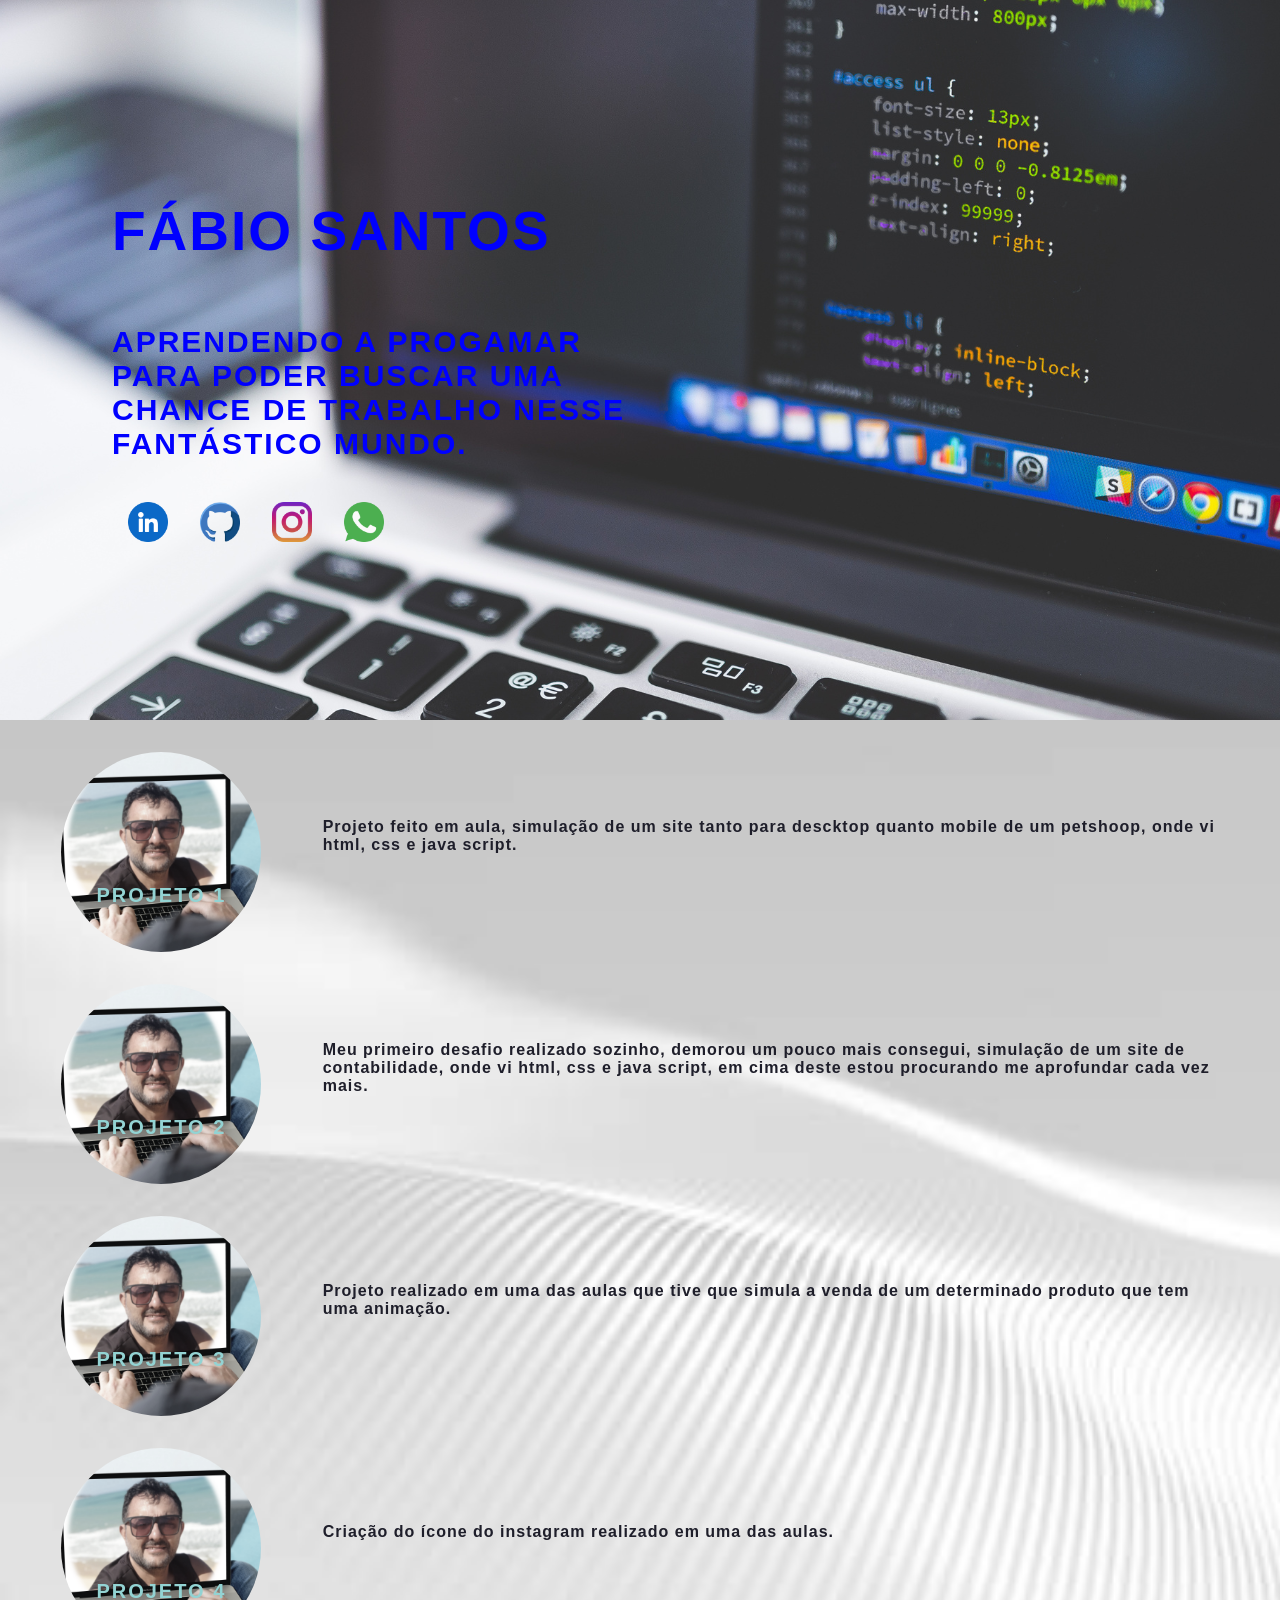
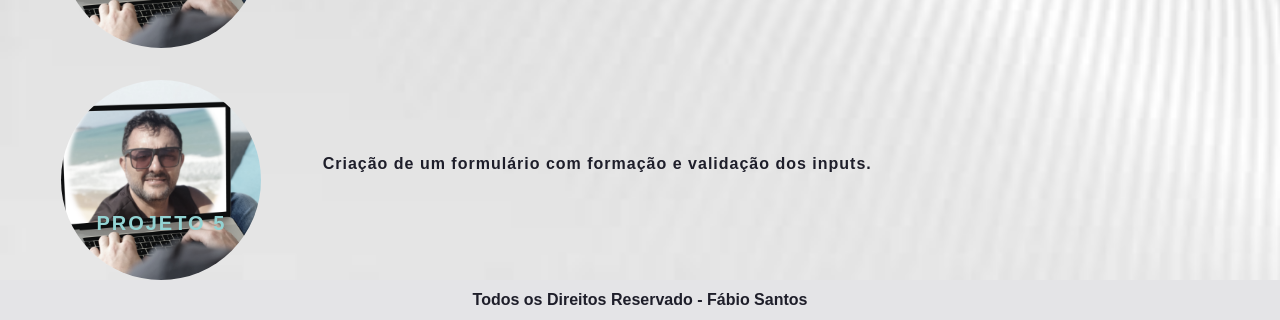
==== index.html @ a5bcce8c "Update index.html" ====
<!DOCTYPE html>
<html lang="pt-br">
<head>
    <meta charset="UTF-8">
    <meta http-equiv="X-UA-Compatible" content="IE=edge">
    <meta name="viewport" content="width=device-width, initial-scale=1.0">
    <link rel="stylesheet" href="assents/stilos.css">
    <link rel="shortcut icon" href="fcs.ico">
    
    
    <title>Portifólio</title>
</head>
<body>
    <header class="header-container">       
        <h1 class="title"><b>Fábio Santos</b></h1>
        <h2>Aprendendo a Progamar<br> para poder buscar uma <br>chance de trabalho nesse<br> fantástico mundo.</h2>
        <div class="social-media">
            <a href="https://www.linkedin.com/in/f%C3%A1bio-santos-6aab25109/" target="_blank" rel="external"> <img border="0" src="./assents/icons/linkedincolo.png"/></a>
            <a href="https://github.com/fcosta74" target="_blank" rel="external"><img border="0" src="./assents/icons/githubcolo.png"/></a>
            <a href="https://www.instagram.com/fabio4.3/" target="_blank" rel="external"><img border="0" src="./assents/icons/instagram.png"/></a>
            <a href="https://api.whatsapp.com/send/?phone=5571991227224&text&app_absent=0" target="_blank" rel="external"><img border="0" src="./assents/icons/whatsapp.png"/></a>     
              
        </div> 
    </header>
    <main class="container">
        <div class="card-container" id="projetos">
            <div class="card">
                <div class="card-wrapper">
                    <h2>Projeto 1</h2>
                    <a href="https://fcosta74.github.io/Projeto/">Vem ver!</a>
                </div>
            </div>
            <div class="card-text">
                <b align="justfy">Projeto feito em aula, simulação de um site tanto para descktop quanto mobile de um petshoop, onde vi html, css e java script.</b>
            </div>
        </div>
        <div class="card-container">
            <div class="card">
                <div class="card-wrapper">
                    <h2>Projeto 2</h2>
                    <a href="https://fcosta74.github.io/fcscontabilidade/">Vem ver!</a>
                </div>
            </div>
            <div class="card-text">
                <b align="justfy">Meu primeiro desafio realizado sozinho, demorou um pouco mais consegui, simulação de um site de contabilidade, onde vi html, css e java script, em cima deste estou procurando me aprofundar cada vez mais.</b>
            </div>
        </div>
        <div class="card-container">
            <div class="card">
                <div class="card-wrapper">
                    <h2>Projeto 3</h2>
                    <a href="https://fcosta74.github.io/Playstation/">Vem ver!</a>
                </div>
            </div>
            <div class="card-text">
                <b align="justfy">Projeto realizado em uma das aulas que tive que simula a venda de um determinado produto que tem uma animação.</b>
            </div>
        </div>
        <div class="card-container">
            <div class="card">
                <div class="card-wrapper">
                    <h2>Projeto 4</h2>
                    <a href="https://fcosta74.github.io/LogoInsta/">Vem ver!</a>
                </div>
            </div>
            <div class="card-text">
                <b align="justfy">Criação do ícone do instagram realizado em uma das aulas.</b>
            </div>
        </div>
        <div class="card-container">
            <div class="card">
                <div class="card-wrapper">
                    <h2>Projeto 5</h2>
                    <a href="https://fcosta74.github.io/Formulario/">Vem ver!</a>
                </div>
            </div>
            <div class="card-text">
                <b align="justfy">Criação de um formulário com formação e validação dos inputs.</b>
            </div>
        </div>
    </main>
    <footer class="footer">
        <b>Todos os Direitos Reservado - Fábio Santos</b>
    </footer>
    <script src="js/main.js"></script>
</body>
</html>
---- assents/stilos.css ----
@import url('https://fonts.googleapis.com/css2?family=Fira+Code:wght@400;700&display=swap');

body{
   margin: 0;
   padding: 0;
   font-family: 'Poppins', sans-serif;
   color: #1e1e2a; 
  
   
}
/* HEADER */


.header-container{
    height: 80vh;
    width: 100%;
    max-width: 100%;
    background-image: url(./img/trabalho.jpg);
    background-repeat: no-repeat;
    background-position: center;
    display: flex;
    flex-direction: column;
    justify-content: center;
    align-items: flex-start;
    box-sizing: border-box;
    padding: 0 112px;
    position: relative;
    
}
h1{
    font-size: 55px;
    text-transform: uppercase;
    letter-spacing: 2px;
    color: blue;
}
h2{
    font-size: 30px;
    letter-spacing: 2px;
    text-transform: uppercase;
    color: blue;
}
.social-media{
    display: flex;   
}
.social-media a{
    text-decoration: none;
    color: #1e1e2a;
    padding: 1rem 1rem;
    transition: .5s ease-in-out;
    width: 40px;
    height: 40px;
    display: flex;    
}


/* CARDS */

.container{
    height: auto;
    width: 100%;
    display: flex;
    flex-direction: column;
    justify-content: space-evenly;
    background-image: url(../fundao.jpg);
    background-size: cover;
    background-repeat: no-repeat;
    
}
    

.card-container{
    display: flex;
    justify-content: space-evenly;
    align-items: center;
    width: 100%;
    
    
}
.card{
    width: 200px;
    height: 200px;
    border-radius: 100%;
    margin: 2rem 0 0 0;
    display: flex;
    align-items: center;
    justify-content: center;
    background-image: url(./img/programar.jpg);
    background-position: center;
    background-size: cover;
    background-repeat: no-repeat;
    filter: grayscale(0.5);
    color: 90fcf9;
    
    transition: 0.5s case-in-out;

}
.card-text{
    width: 70%;
    letter-spacing: 1px;
    
}
.card-wrapper{
    text-align: center;
    display: flex;
    flex-direction: column;
    justify-content: center;
    align-items: center;
    position: relative;
}
.card-wrapper::before{
    content: '';
    height: 100px;
    width: 100px;
    border-radius: 50%;
    display: block;
    border: 2px solid #60e1e0;
    opacity: 0;
    transition: 0.5s ease-in-out;
}

.card-wrapper h2{
    font-size: 20px;
    margin: 0;
    margin-top: 0;
    transition: 0.5s ease-in-out;
    color: #60e1e0;
    
}
.card-wrapper a{
    visibility: visible;
    opacity: 0;
    font-weight: bold;
    transition: 0.5s ease-in-out;
    color: #60e1e0;
    text-decoration: none;
}
.card:hover{
    filter: unset;
}
.card:hover > .card-wrapper::before{
    height: 150px;
    width: 150px;
    opacity: 1;
}
.card:hover > .card-wrapper a {
    opacity: 1;
    visibility: visible;
    font-size: 20px;
    
}

/* FOOTER */

.footer{
    width: 100%;
    height: 40px;
    background-color: #e4e4e7;
    display: flex;
    align-items: center;
    justify-content: center;
    color: #1e1e2a;
   
}
@media (max-width: 760px) {
    .header-container{
        width: 100%;
        height: 50vh;
        padding: 0 10px;
        max-width: 100%;
    }
    h1{
        font-size: 30px;
        text-transform: uppercase;
        letter-spacing: 2px;
        color: white;
    }
    h2{
        font-size: 15px;
        letter-spacing: 2px;
        text-transform: uppercase;
        color: white;
    }
    .card-text{
        letter-spacing: 2px;
        padding: 15px;
        align-items: justify;
    }

}
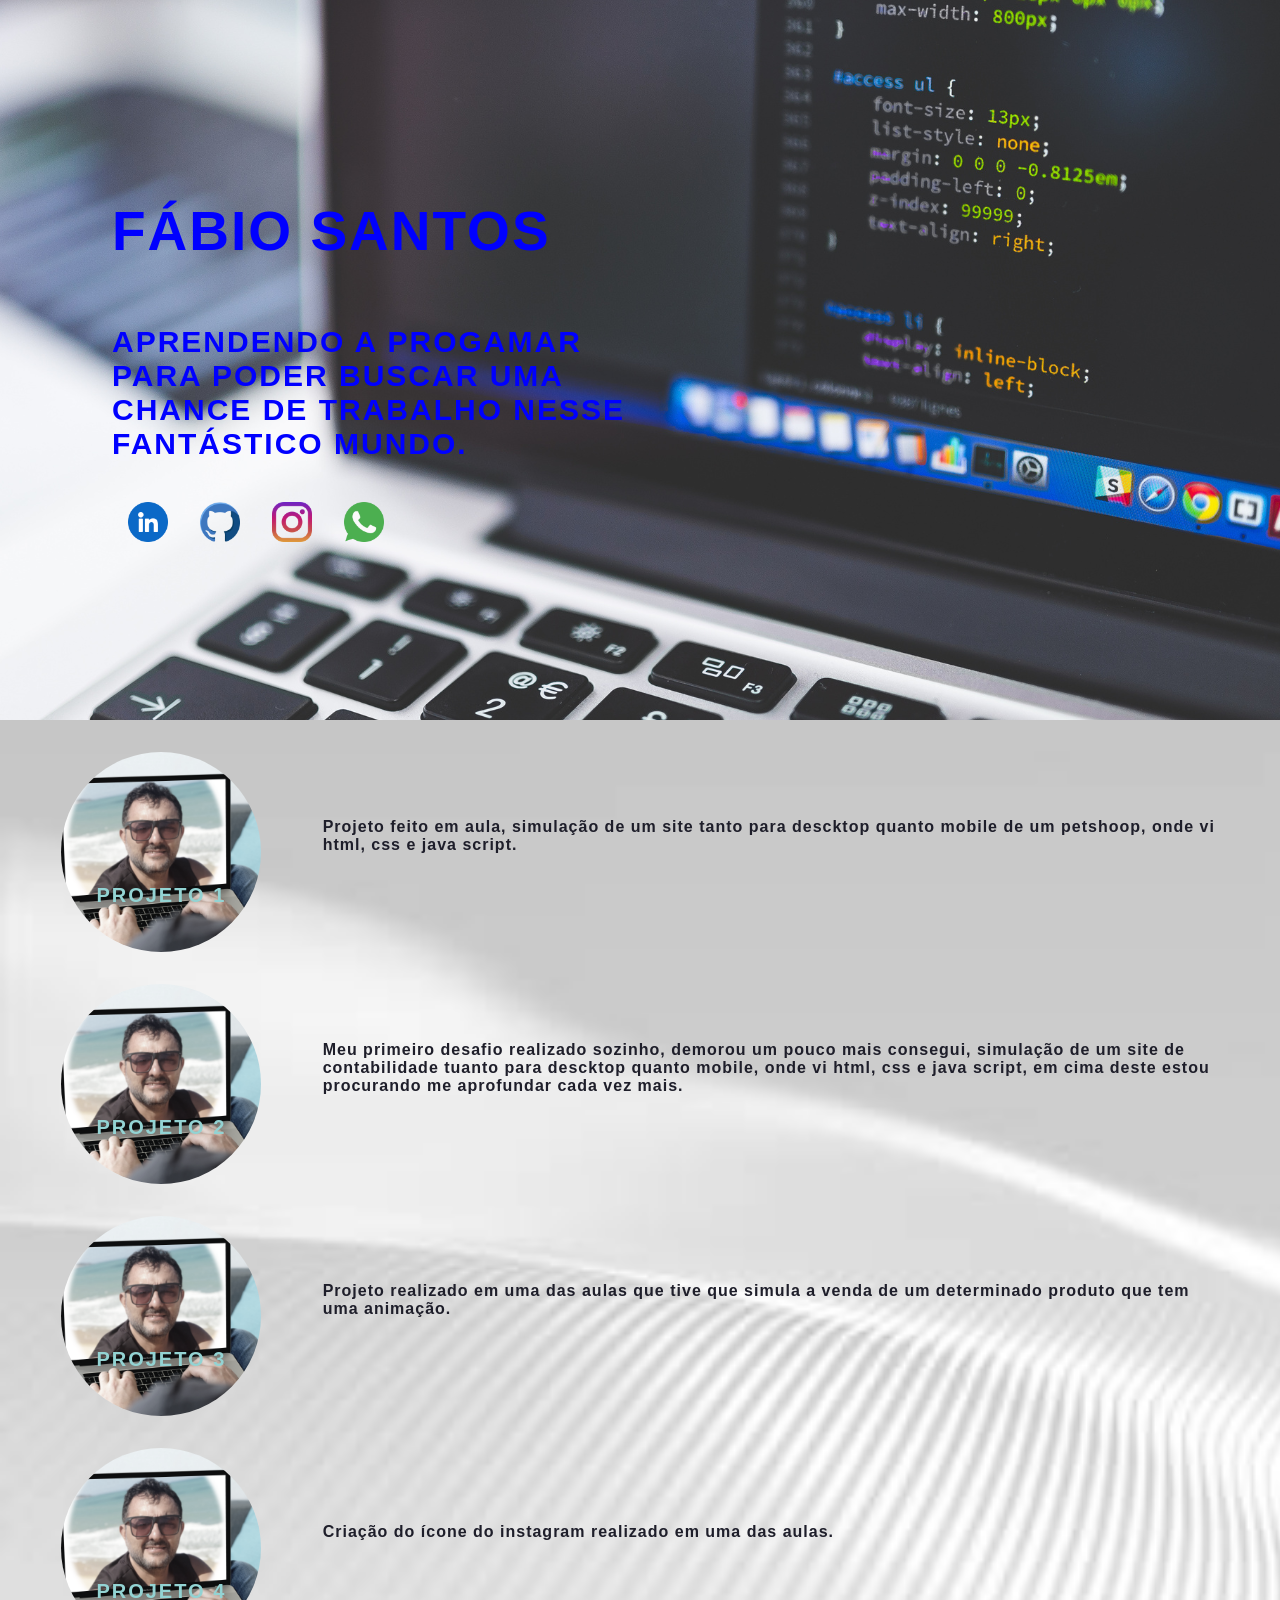
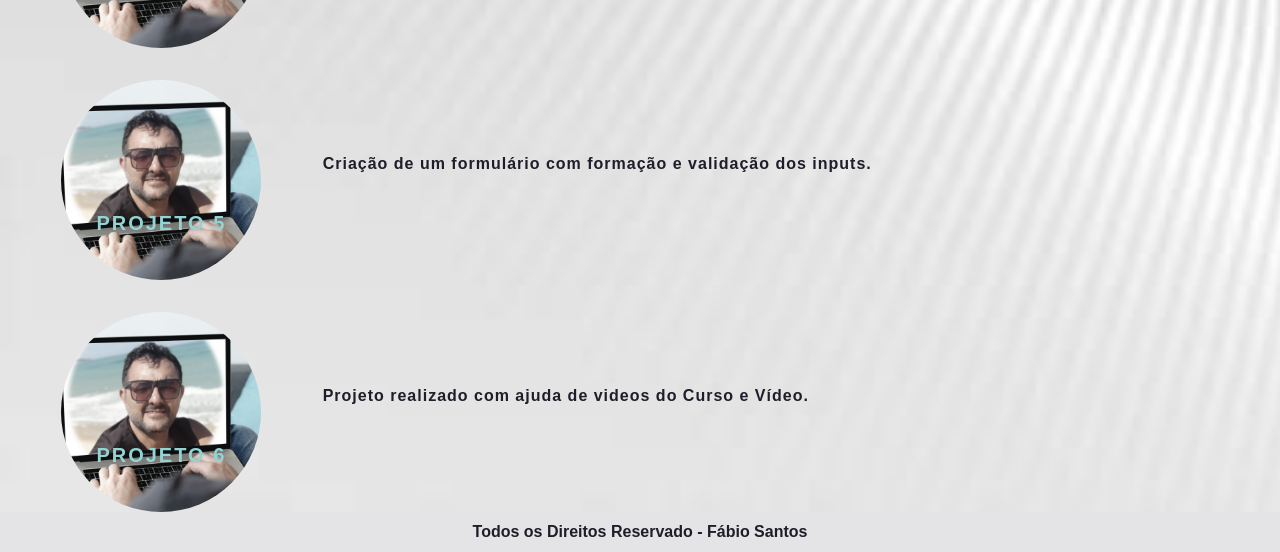
==== commit 15969fde: "Update index.html" ====
--- a/index.html
+++ b/index.html
@@ -42,7 +42,7 @@
                 </div>
             </div>
             <div class="card-text">
-                <b align="justfy">Meu primeiro desafio realizado sozinho, demorou um pouco mais consegui, simulação de um site de contabilidade, onde vi html, css e java script, em cima deste estou procurando me aprofundar cada vez mais.</b>
+                <b align="justfy">Meu primeiro desafio realizado sozinho, demorou um pouco mais consegui, simulação de um site de contabilidade tuanto para descktop quanto mobile, onde vi html, css e java script, em cima deste estou procurando me aprofundar cada vez mais.</b>
             </div>
         </div>
         <div class="card-container">
@@ -78,6 +78,18 @@
                 <b align="justfy">Criação de um formulário com formação e validação dos inputs.</b>
             </div>
         </div>
+        <div class="card-container">
+            <div class="card">
+                <div class="card-wrapper">
+                    <h2>Projeto 6</h2>
+                    <a href="https://fcosta74.github.io/Android/">Vem ver!</a>
+                </div>                
+            </div>
+            <div class="card-text">
+                <b align="justfy">Projeto realizado com ajuda de videos do Curso e Vídeo.</b>
+            </div>
+        </div>
+        
     </main>
     <footer class="footer">
         <b>Todos os Direitos Reservado - Fábio Santos</b>
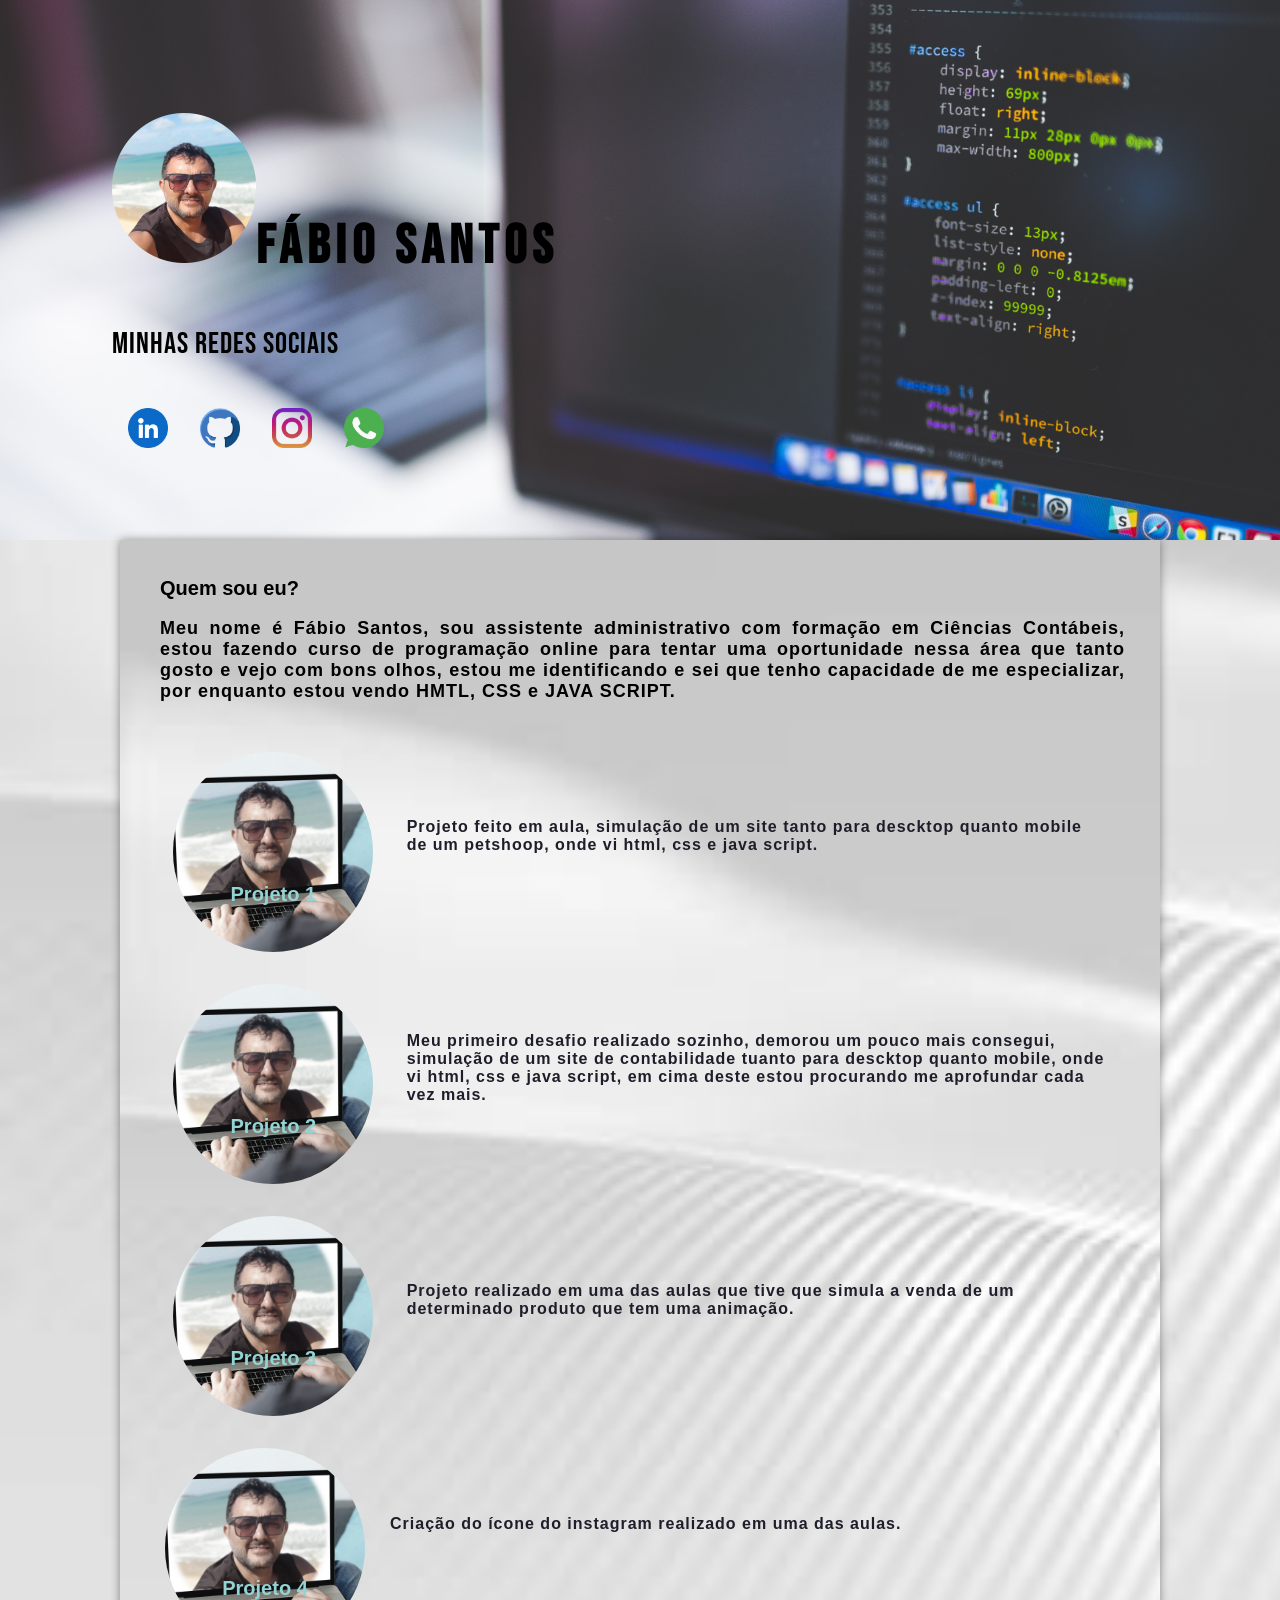
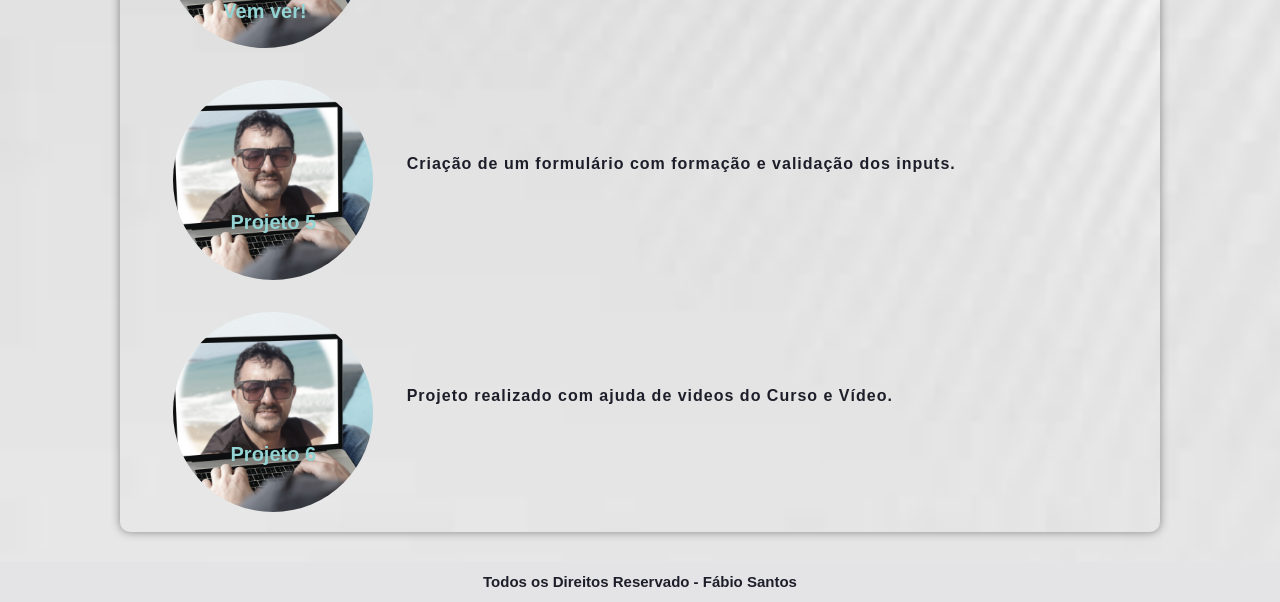
==== commit e23f9064: "Atualização Alterações realizadas" ====
--- a/index.html
+++ b/index.html
@@ -5,15 +5,16 @@
     <meta http-equiv="X-UA-Compatible" content="IE=edge">
     <meta name="viewport" content="width=device-width, initial-scale=1.0">
     <link rel="stylesheet" href="assents/stilos.css">
-    <link rel="shortcut icon" href="fcs.ico">
+    <link rel="shortcut icon" href="assents/img/fcs.ico">
     
     
     <title>Portifólio</title>
 </head>
 <body>
     <header class="header-container">       
-        <h1 class="title"><b>Fábio Santos</b></h1>
-        <h2>Aprendendo a Progamar<br> para poder buscar uma <br>chance de trabalho nesse<br> fantástico mundo.</h2>
+        <h1><img src="assents/img/foto1.png" alt="">Fábio Santos</h1>
+        <p>Minhas redes sociais</p>
+        
         <div class="social-media">
             <a href="https://www.linkedin.com/in/f%C3%A1bio-santos-6aab25109/" target="_blank" rel="external"> <img border="0" src="./assents/icons/linkedincolo.png"/></a>
             <a href="https://github.com/fcosta74" target="_blank" rel="external"><img border="0" src="./assents/icons/githubcolo.png"/></a>
@@ -23,6 +24,8 @@
         </div> 
     </header>
     <main class="container">
+        <h2>Quem sou eu? </h2>
+        <p>Meu nome é Fábio Santos, sou assistente administrativo com formação em Ciências Contábeis, estou fazendo curso de programação online para tentar uma oportunidade nessa área que tanto gosto e vejo com bons olhos, estou me identificando e sei que tenho capacidade de me especializar, por enquanto estou vendo HMTL, CSS e JAVA SCRIPT.</p>
         <div class="card-container" id="projetos">
             <div class="card">
                 <div class="card-wrapper">
@@ -31,7 +34,7 @@
                 </div>
             </div>
             <div class="card-text">
-                <b align="justfy">Projeto feito em aula, simulação de um site tanto para descktop quanto mobile de um petshoop, onde vi html, css e java script.</b>
+                <p align="justfy">Projeto feito em aula, simulação de um site tanto para descktop quanto mobile de um petshoop, onde vi html, css e java script.</p>
             </div>
         </div>
         <div class="card-container">
@@ -42,7 +45,7 @@
                 </div>
             </div>
             <div class="card-text">
-                <b align="justfy">Meu primeiro desafio realizado sozinho, demorou um pouco mais consegui, simulação de um site de contabilidade tuanto para descktop quanto mobile, onde vi html, css e java script, em cima deste estou procurando me aprofundar cada vez mais.</b>
+                <p align="justfy">Meu primeiro desafio realizado sozinho, demorou um pouco mais consegui, simulação de um site de contabilidade tuanto para descktop quanto mobile, onde vi html, css e java script, em cima deste estou procurando me aprofundar cada vez mais.</p>
             </div>
         </div>
         <div class="card-container">
@@ -53,18 +56,18 @@
                 </div>
             </div>
             <div class="card-text">
-                <b align="justfy">Projeto realizado em uma das aulas que tive que simula a venda de um determinado produto que tem uma animação.</b>
+                <p align="justfy">Projeto realizado em uma das aulas que tive que simula a venda de um determinado produto que tem uma animação.</p>
             </div>
         </div>
         <div class="card-container">
             <div class="card">
                 <div class="card-wrapper">
                     <h2>Projeto 4</h2>
-                    <a href="https://fcosta74.github.io/LogoInsta/">Vem ver!</a>
+                    <p href="https://fcosta74.github.io/LogoInsta/">Vem ver!</a>
                 </div>
             </div>
             <div class="card-text">
-                <b align="justfy">Criação do ícone do instagram realizado em uma das aulas.</b>
+                <b align="justfy">Criação do ícone do instagram realizado em uma das aulas.</p>
             </div>
         </div>
         <div class="card-container">
@@ -75,7 +78,7 @@
                 </div>
             </div>
             <div class="card-text">
-                <b align="justfy">Criação de um formulário com formação e validação dos inputs.</b>
+                <p align="justfy">Criação de um formulário com formação e validação dos inputs.</p>
             </div>
         </div>
         <div class="card-container">
@@ -86,13 +89,13 @@
                 </div>                
             </div>
             <div class="card-text">
-                <b align="justfy">Projeto realizado com ajuda de videos do Curso e Vídeo.</b>
+                <p align="justfy">Projeto realizado com ajuda de videos do Curso e Vídeo.</p>
             </div>
         </div>
         
     </main>
     <footer class="footer">
-        <b>Todos os Direitos Reservado - Fábio Santos</b>
+        <p>Todos os Direitos Reservado - Fábio Santos</p>
     </footer>
     <script src="js/main.js"></script>
 </body>
--- a/assents/stilos.css
+++ b/assents/stilos.css
@@ -1,43 +1,87 @@
 @import url('https://fonts.googleapis.com/css2?family=Fira+Code:wght@400;700&display=swap');
-
+@import url('https://fonts.googleapis.com/css2?family=Bebas+Neue&display=swap');
+
+
+:root {
+   
+    --cor1: #83e1ad;
+    --cor2: #3ddc84;
+    --cor3: #2fa866;
+    --cor4: #1a5c37;
+    --cor5: #063d1e;
+
+    --fonte-destaque: 'Bebas Neue', cursive;
+    --fonte-padrao: Arial, Verdana, Helvetica, sans-serif;
+}
 body{
    margin: 0;
    padding: 0;
    font-family: 'Poppins', sans-serif;
    color: #1e1e2a; 
-  
-   
-}
-/* HEADER */
-
-
-.header-container{
-    height: 80vh;
+   background-image: url(./img/fundao.jpg); 
+   background-repeat: no-repeat;
+   background-size: cover;
+}
+header{
+    height: 60vh;
     width: 100%;
     max-width: 100%;
-    background-image: url(./img/trabalho.jpg);
+    display: flex;
+    flex-direction: column;
+    justify-content: center;
+    padding: 0 112px; 
+    background-image: url(./img/trabalho.jpg); 
     background-repeat: no-repeat;
-    background-position: center;
-    display: flex;
-    flex-direction: column;
-    justify-content: center;
-    align-items: flex-start;
-    box-sizing: border-box;
-    padding: 0 112px;
-    position: relative;
-    
-}
+    background-size: cover;
+    
+}
+header > p{
+    color: black;
+    font-size: 30px;
+    letter-spacing: 1px;
+    font-family: var(--fonte-destaque);
+    margin-top: 10px;
+}
+
 h1{
     font-size: 55px;
     text-transform: uppercase;
-    letter-spacing: 2px;
-    color: blue;
+    font-family: var(--fonte-destaque);
+    color: black;
+    letter-spacing: 6px;
 }
 h2{
-    font-size: 30px;
-    letter-spacing: 2px;
-    text-transform: uppercase;
-    color: blue;
+    font-size: 20px;
+    margin-left: 20px;
+    text-align: justify;
+    color: black;
+    margin-bottom: 0;
+    font-family: var(--fonte-padrao);
+    
+}
+main {
+    min-width: 300px;
+    max-width: 1000px;
+    margin: auto;
+    margin-bottom: 30px;
+    padding: 20px;
+    background-color: white;
+    box-shadow: 0px 0px 10px rgba(0, 0, 0, 0.418);
+    border-bottom-right-radius: 10px;
+    border-bottom-left-radius: 10px;
+    font-family: var(--fonte-padrao);
+    font-weight: bold;
+    background-image: url(img/fundao.jpg);
+}
+
+main > p{
+    color: black;
+    font-size: 18px; 
+    text-align: justify;
+    margin-left: 20px;
+    margin-right: 15px;
+    letter-spacing: 1px;
+    
 }
 .social-media{
     display: flex;   
@@ -61,12 +105,10 @@
     display: flex;
     flex-direction: column;
     justify-content: space-evenly;
-    background-image: url(../fundao.jpg);
+    
     background-size: cover;
-    background-repeat: no-repeat;
-    
-}
-    
+    background-repeat: no-repeat;    
+}
 
 .card-container{
     display: flex;
@@ -106,6 +148,7 @@
     justify-content: center;
     align-items: center;
     position: relative;
+    
 }
 .card-wrapper::before{
     content: '';
@@ -117,13 +160,22 @@
     opacity: 0;
     transition: 0.5s ease-in-out;
 }
-
-.card-wrapper h2{
+.card-wrapper p{
     font-size: 20px;
     margin: 0;
     margin-top: 0;
     transition: 0.5s ease-in-out;
     color: #60e1e0;
+    text-align: justify;
+    
+}
+.card-wrapper h2{
+    font-size: 20px;
+    margin: 0;
+    margin-top: 0;
+    transition: 0.5s ease-in-out;
+    color: #60e1e0;
+    text-align: justify;
     
 }
 .card-wrapper a{
@@ -159,6 +211,7 @@
     align-items: center;
     justify-content: center;
     color: #1e1e2a;
+    font-size: 15px;
    
 }
 @media (max-width: 760px) {
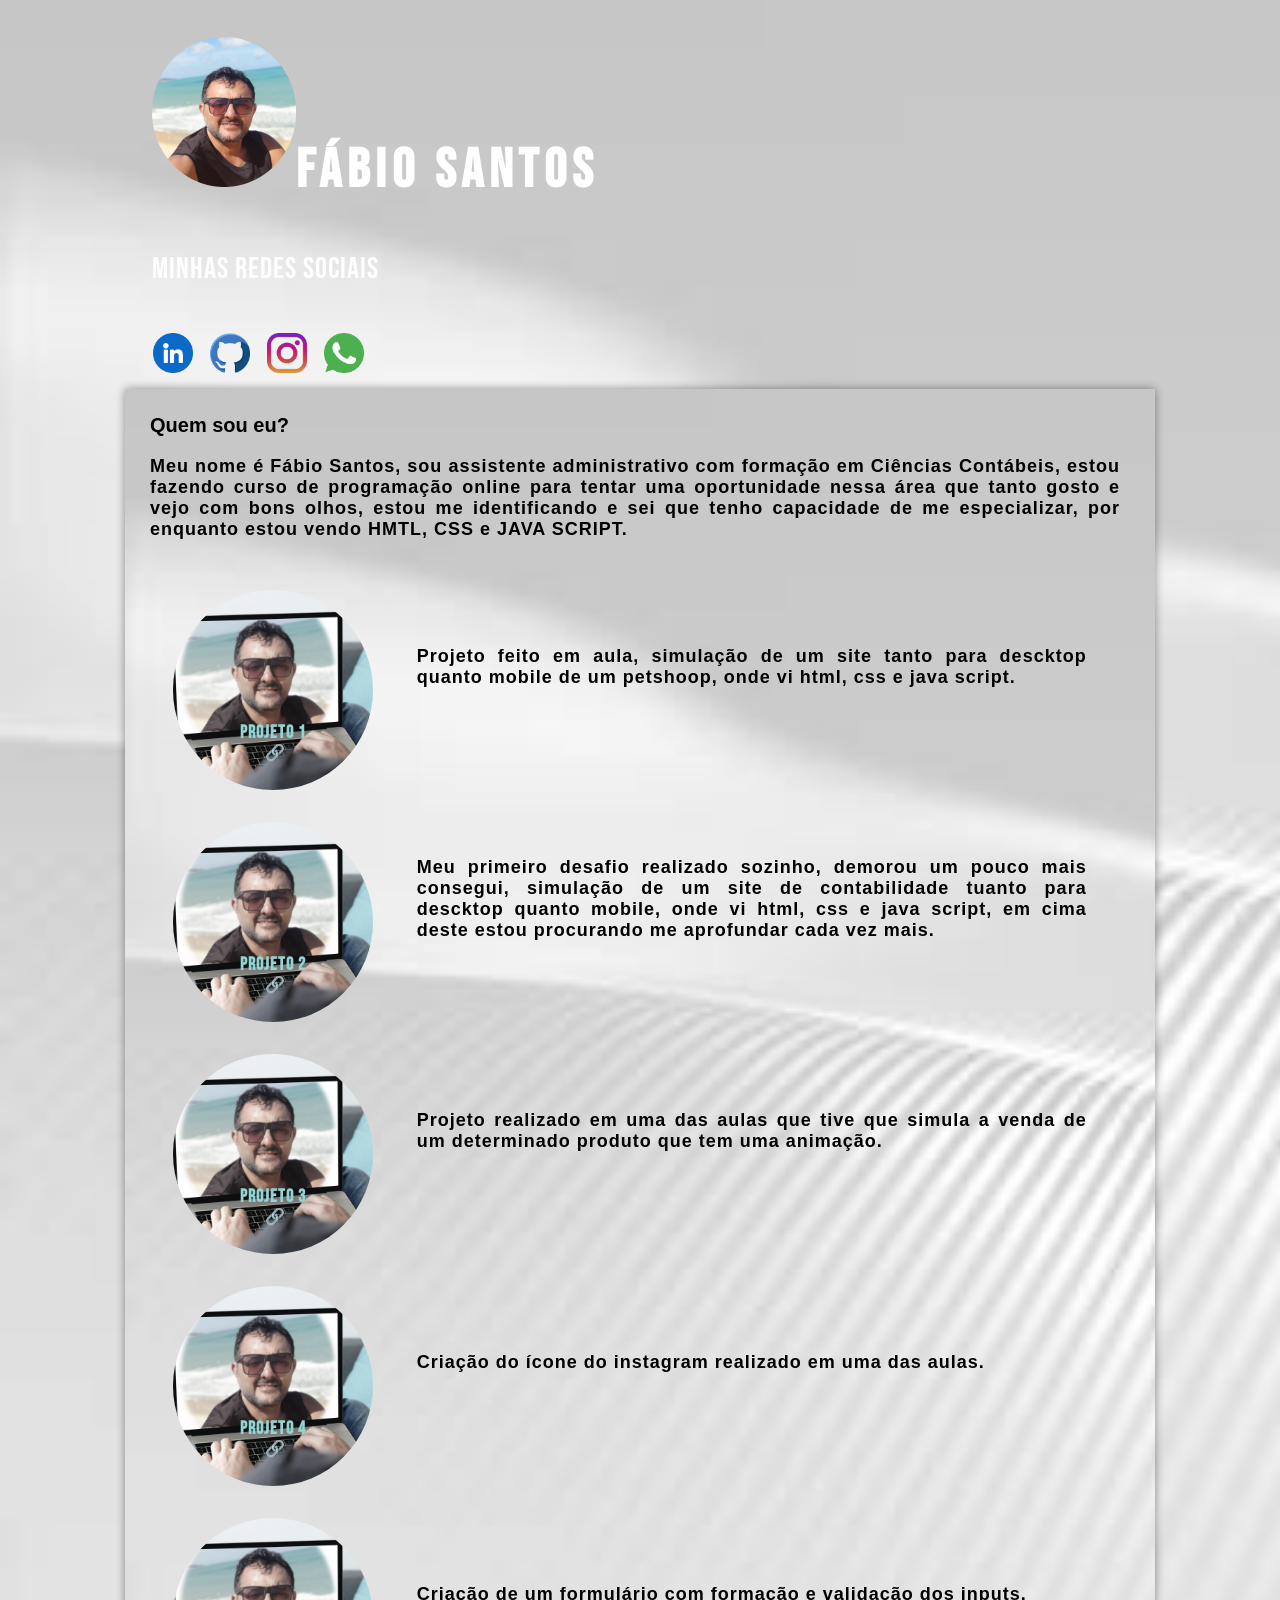
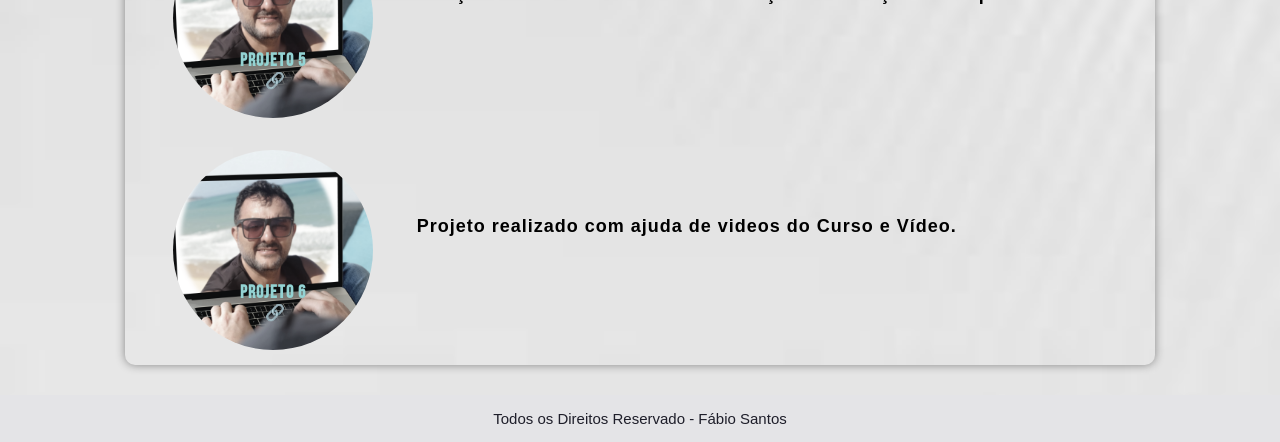
==== commit f26492a1: "Atualizações Atualizações realizadas" ====
--- a/index.html
+++ b/index.html
@@ -29,19 +29,20 @@
         <div class="card-container" id="projetos">
             <div class="card">
                 <div class="card-wrapper">
-                    <h2>Projeto 1</h2>
-                    <a href="https://fcosta74.github.io/Projeto/">Vem ver!</a>
+                    <p>Projeto 1</p>
+                    <a href="https://fcosta74.github.io/Projeto/" target="_blank" class="externo"></a> 
                 </div>
+               
             </div>
             <div class="card-text">
-                <p align="justfy">Projeto feito em aula, simulação de um site tanto para descktop quanto mobile de um petshoop, onde vi html, css e java script.</p>
+                <p>Projeto feito em aula, simulação de um site tanto para descktop quanto mobile de um petshoop, onde vi html, css e java script.</p>
             </div>
         </div>
         <div class="card-container">
             <div class="card">
                 <div class="card-wrapper">
-                    <h2>Projeto 2</h2>
-                    <a href="https://fcosta74.github.io/fcscontabilidade/">Vem ver!</a>
+                    <p>Projeto 2</p>
+                    <a href="https://fcosta74.github.io/fcscontabilidade/" target="_blank" class="externo"></a>
                 </div>
             </div>
             <div class="card-text">
@@ -51,8 +52,8 @@
         <div class="card-container">
             <div class="card">
                 <div class="card-wrapper">
-                    <h2>Projeto 3</h2>
-                    <a href="https://fcosta74.github.io/Playstation/">Vem ver!</a>
+                    <p>Projeto 3</p>
+                    <a href="https://fcosta74.github.io/Playstation/" target="_blank" class="externo"></a>
                 </div>
             </div>
             <div class="card-text">
@@ -62,19 +63,20 @@
         <div class="card-container">
             <div class="card">
                 <div class="card-wrapper">
-                    <h2>Projeto 4</h2>
-                    <p href="https://fcosta74.github.io/LogoInsta/">Vem ver!</a>
+                    <p>Projeto 4</p>
+                    <a href="https://fcosta74.github.io/LogoInsta/" target="_blank" class="externo"></a>    
                 </div>
             </div>
             <div class="card-text">
-                <b align="justfy">Criação do ícone do instagram realizado em uma das aulas.</p>
+                <p align="justfy">Criação do ícone do instagram realizado em uma das aulas.</p>
             </div>
         </div>
         <div class="card-container">
             <div class="card">
                 <div class="card-wrapper">
-                    <h2>Projeto 5</h2>
-                    <a href="https://fcosta74.github.io/Formulario/">Vem ver!</a>
+                    <p>Projeto 5</p>
+                    <a href="https://fcosta74.github.io/Formulario/" target="_blank" class="externo"></a>
+                    
                 </div>
             </div>
             <div class="card-text">
@@ -84,15 +86,14 @@
         <div class="card-container">
             <div class="card">
                 <div class="card-wrapper">
-                    <h2>Projeto 6</h2>
-                    <a href="https://fcosta74.github.io/Android/">Vem ver!</a>
+                    <p>Projeto 6</p>
+                    <a href="https://fcosta74.github.io/Android/" target="_blank" class="externo"></a>  
                 </div>                
             </div>
             <div class="card-text">
                 <p align="justfy">Projeto realizado com ajuda de videos do Curso e Vídeo.</p>
             </div>
-        </div>
-        
+        </div>    
     </main>
     <footer class="footer">
         <p>Todos os Direitos Reservado - Fábio Santos</p>
--- a/assents/stilos.css
+++ b/assents/stilos.css
@@ -12,6 +12,10 @@
 
     --fonte-destaque: 'Bebas Neue', cursive;
     --fonte-padrao: Arial, Verdana, Helvetica, sans-serif;
+}
+a.externo::after {
+    content: '\00A0\1F517';
+    
 }
 body{
    margin: 0;
@@ -23,48 +27,52 @@
    background-size: cover;
 }
 header{
-    height: 60vh;
+    height: 100%;
     width: 100%;
     max-width: 100%;
     display: flex;
     flex-direction: column;
     justify-content: center;
     padding: 0 112px; 
-    background-image: url(./img/trabalho.jpg); 
+    background-image: url(./img/bacgroud.jpg); 
     background-repeat: no-repeat;
     background-size: cover;
-    
-}
-header > p{
-    color: black;
+}
+header img{
+    margin-left: 40px;
+}
+header p{
+    color: white;
     font-size: 30px;
     letter-spacing: 1px;
     font-family: var(--fonte-destaque);
     margin-top: 10px;
+    margin-left: 40px;
 }
 
 h1{
     font-size: 55px;
     text-transform: uppercase;
     font-family: var(--fonte-destaque);
-    color: black;
+    color: white;
     letter-spacing: 6px;
 }
 h2{
     font-size: 20px;
-    margin-left: 20px;
+    margin-left: 10px;
     text-align: justify;
     color: black;
-    margin-bottom: 0;
+    margin-top: 10px;
     font-family: var(--fonte-padrao);
     
+    
 }
 main {
-    min-width: 300px;
+    min-width: 250px;
     max-width: 1000px;
     margin: auto;
     margin-bottom: 30px;
-    padding: 20px;
+    padding: 15px;
     background-color: white;
     box-shadow: 0px 0px 10px rgba(0, 0, 0, 0.418);
     border-bottom-right-radius: 10px;
@@ -74,38 +82,36 @@
     background-image: url(img/fundao.jpg);
 }
 
-main > p{
+main p{
     color: black;
     font-size: 18px; 
     text-align: justify;
-    margin-left: 20px;
-    margin-right: 15px;
+    margin-left: 10px;
+    margin-right: 20px;
     letter-spacing: 1px;
-    
+    margin-top: 3px;
+    font-weight: bold;
 }
 .social-media{
-    display: flex;   
+    display: flex;
+    float: left; 
 }
 .social-media a{
     text-decoration: none;
     color: #1e1e2a;
     padding: 1rem 1rem;
-    transition: .5s ease-in-out;
+    margin-left: -15px;
     width: 40px;
     height: 40px;
     display: flex;    
 }
-
-
 /* CARDS */
-
 .container{
     height: auto;
     width: 100%;
     display: flex;
     flex-direction: column;
     justify-content: space-evenly;
-    
     background-size: cover;
     background-repeat: no-repeat;    
 }
@@ -131,15 +137,14 @@
     background-size: cover;
     background-repeat: no-repeat;
     filter: grayscale(0.5);
-    color: 90fcf9;
-    
+    color: #90fcf9;
     transition: 0.5s case-in-out;
 
 }
+
 .card-text{
     width: 70%;
-    letter-spacing: 1px;
-    
+   
 }
 .card-wrapper{
     text-align: center;
@@ -148,6 +153,9 @@
     justify-content: center;
     align-items: center;
     position: relative;
+    font-family: var(--fonte-destaque);
+    letter-spacing: 4px;
+    
     
 }
 .card-wrapper::before{
@@ -161,31 +169,15 @@
     transition: 0.5s ease-in-out;
 }
 .card-wrapper p{
-    font-size: 20px;
     margin: 0;
-    margin-top: 0;
-    transition: 0.5s ease-in-out;
-    color: #60e1e0;
-    text-align: justify;
-    
-}
-.card-wrapper h2{
-    font-size: 20px;
-    margin: 0;
-    margin-top: 0;
-    transition: 0.5s ease-in-out;
-    color: #60e1e0;
-    text-align: justify;
-    
-}
-.card-wrapper a{
-    visibility: visible;
-    opacity: 0;
-    font-weight: bold;
-    transition: 0.5s ease-in-out;
-    color: #60e1e0;
+    margin-top: 0;  
+    color: #60e1e0; 
+    
+}
+.card-wrapper > a{
     text-decoration: none;
 }
+
 .card:hover{
     filter: unset;
 }
@@ -194,7 +186,7 @@
     width: 150px;
     opacity: 1;
 }
-.card:hover > .card-wrapper a {
+.card:hover > .card-wrapper > a {
     opacity: 1;
     visibility: visible;
     font-size: 20px;
@@ -205,7 +197,7 @@
 
 .footer{
     width: 100%;
-    height: 40px;
+    height: 100%;
     background-color: #e4e4e7;
     display: flex;
     align-items: center;
@@ -217,27 +209,33 @@
 @media (max-width: 760px) {
     .header-container{
         width: 100%;
-        height: 50vh;
+        height: 40vh;
         padding: 0 10px;
         max-width: 100%;
     }
     h1{
-        font-size: 30px;
-        text-transform: uppercase;
-        letter-spacing: 2px;
-        color: white;
-    }
-    h2{
-        font-size: 15px;
-        letter-spacing: 2px;
+        font-size: 25px;
         text-transform: uppercase;
         color: white;
     }
-    .card-text{
-        letter-spacing: 2px;
-        padding: 15px;
-        align-items: justify;
-    }
-
-}
-
+    h2{
+        font-size: 20px;
+        margin-left: -5px;
+        color: black;   
+    }
+    p{
+        font-size: 15px;
+        margin: 0;
+        color: black;   
+    }
+    main p{
+        font-size: 15px;
+        margin-left: -1px;
+        
+    }
+    header p{
+        font-size: 20px;
+    }
+   
+}
+
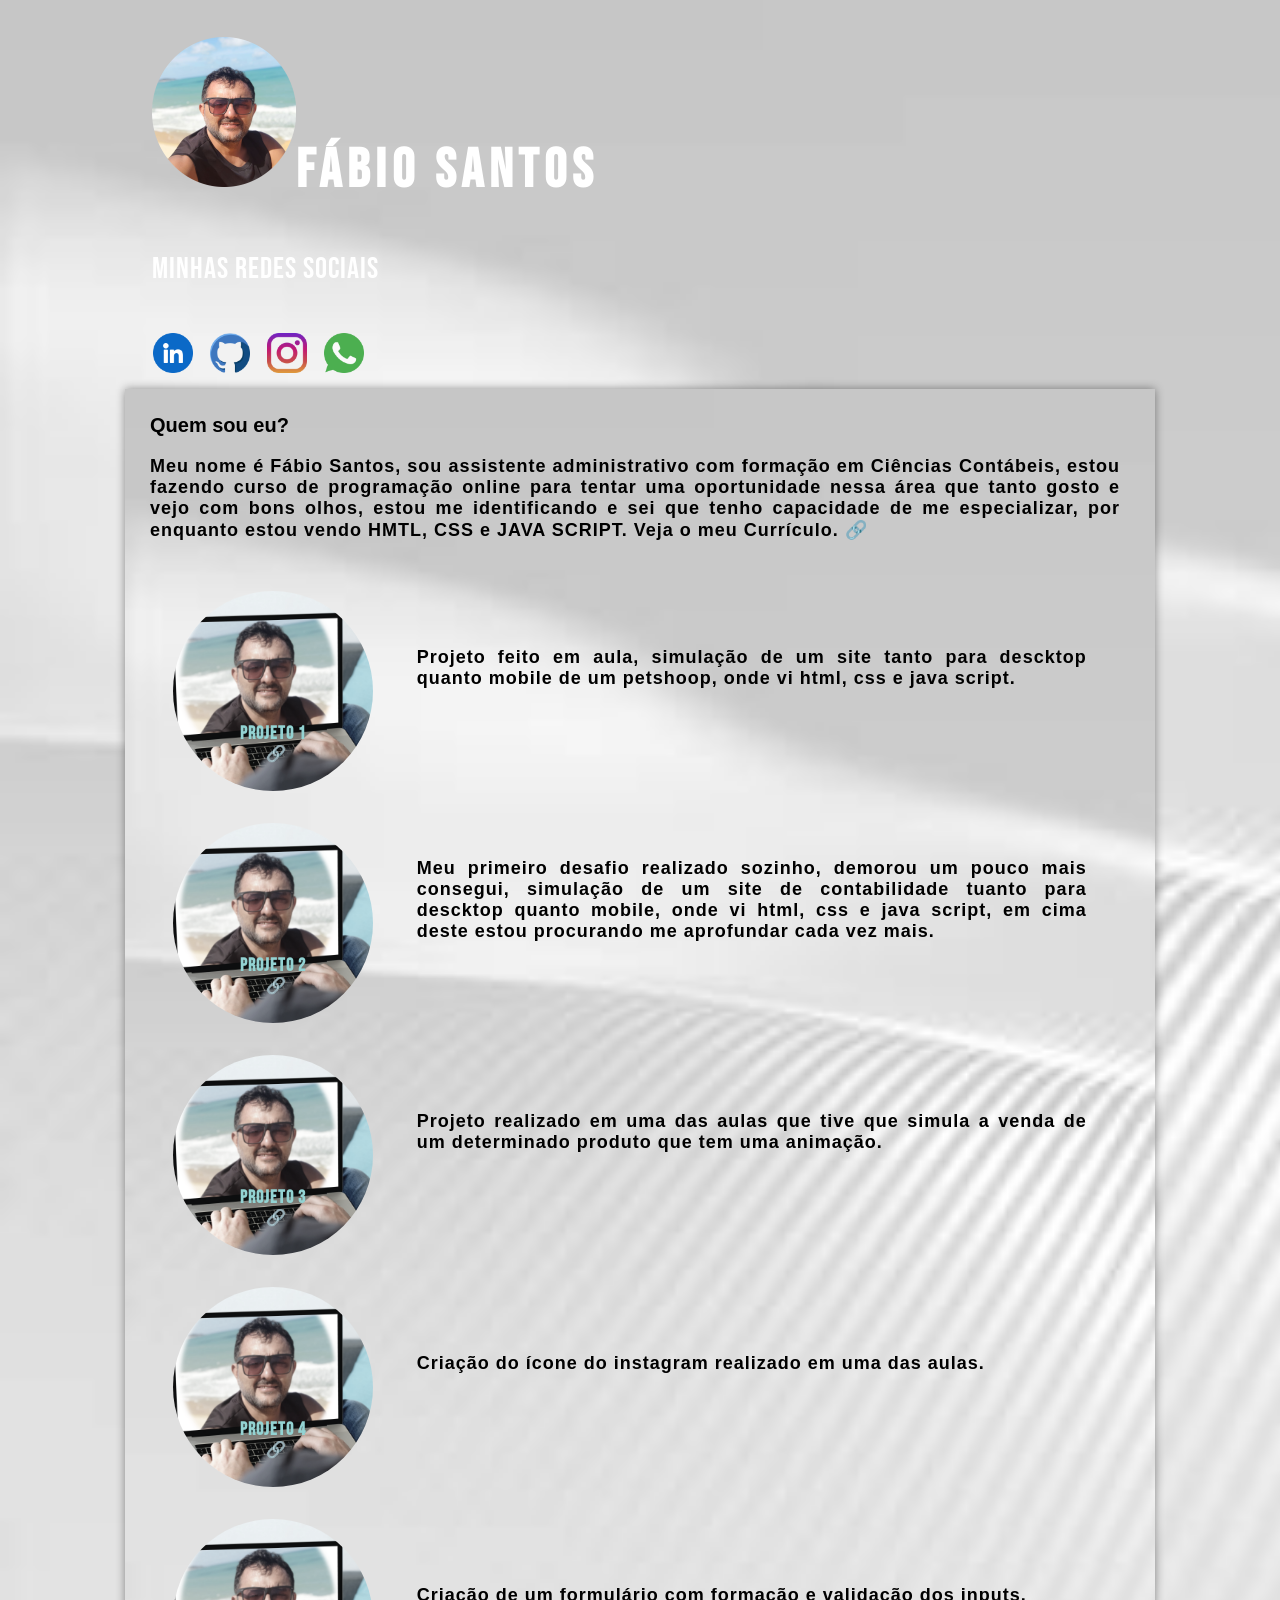
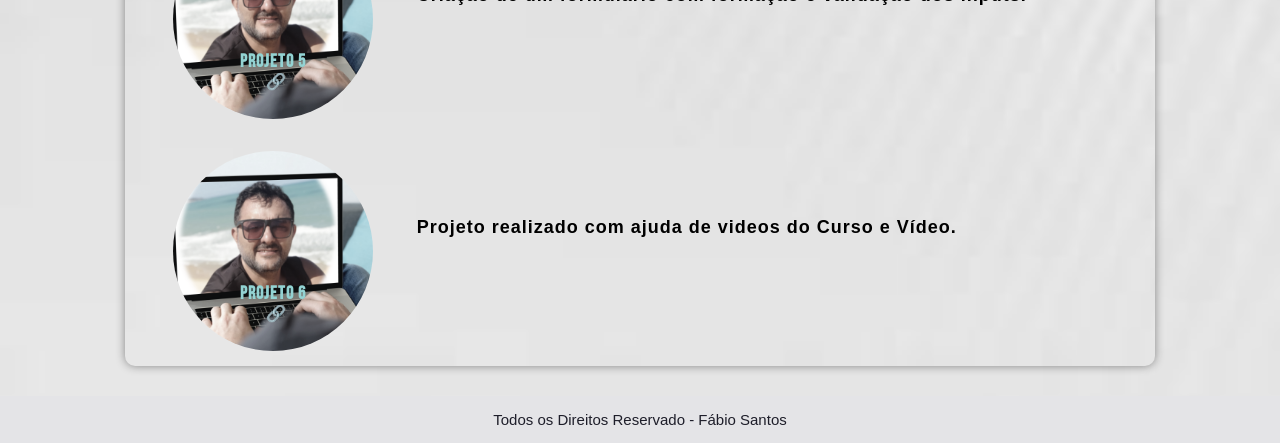
==== commit 7d44457b: "Atualização inclusão de um documento" ====
--- a/index.html
+++ b/index.html
@@ -25,7 +25,7 @@
     </header>
     <main class="container">
         <h2>Quem sou eu? </h2>
-        <p>Meu nome é Fábio Santos, sou assistente administrativo com formação em Ciências Contábeis, estou fazendo curso de programação online para tentar uma oportunidade nessa área que tanto gosto e vejo com bons olhos, estou me identificando e sei que tenho capacidade de me especializar, por enquanto estou vendo HMTL, CSS e JAVA SCRIPT.</p>
+        <p>Meu nome é Fábio Santos, sou assistente administrativo com formação em Ciências Contábeis, estou fazendo curso de programação online para tentar uma oportunidade nessa área que tanto gosto e vejo com bons olhos, estou me identificando e sei que tenho capacidade de me especializar, por enquanto estou vendo HMTL, CSS e JAVA SCRIPT. Veja o meu <a href="Crrículo.pdf" target="_blank" class="externo">Currículo.</a></p>
         <div class="card-container" id="projetos">
             <div class="card">
                 <div class="card-wrapper">
--- a/assents/stilos.css
+++ b/assents/stilos.css
@@ -38,6 +38,7 @@
     background-repeat: no-repeat;
     background-size: cover;
 }
+
 header img{
     margin-left: 40px;
 }
@@ -81,7 +82,11 @@
     font-weight: bold;
     background-image: url(img/fundao.jpg);
 }
-
+main a{
+    text-decoration: none;
+    font-family: var(--fonte-padrao);
+    color: black;
+}
 main p{
     color: black;
     font-size: 18px; 
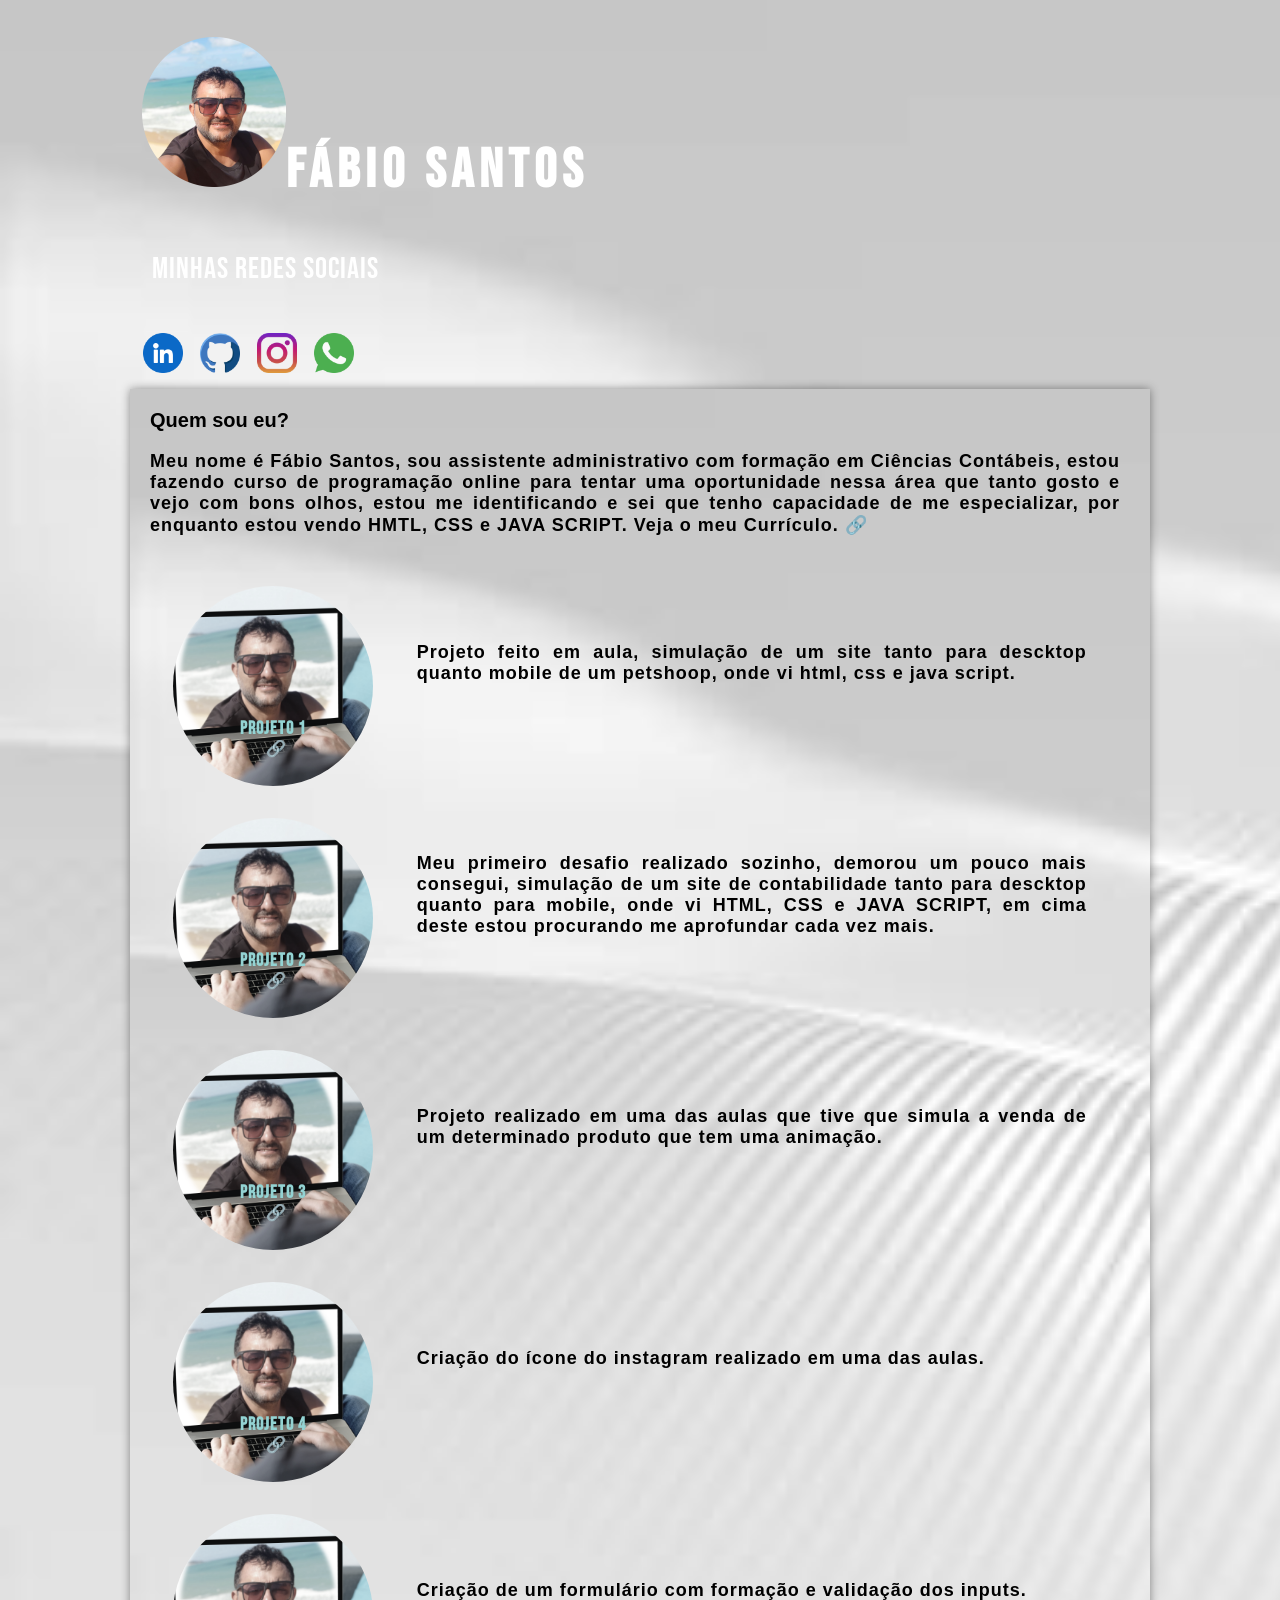
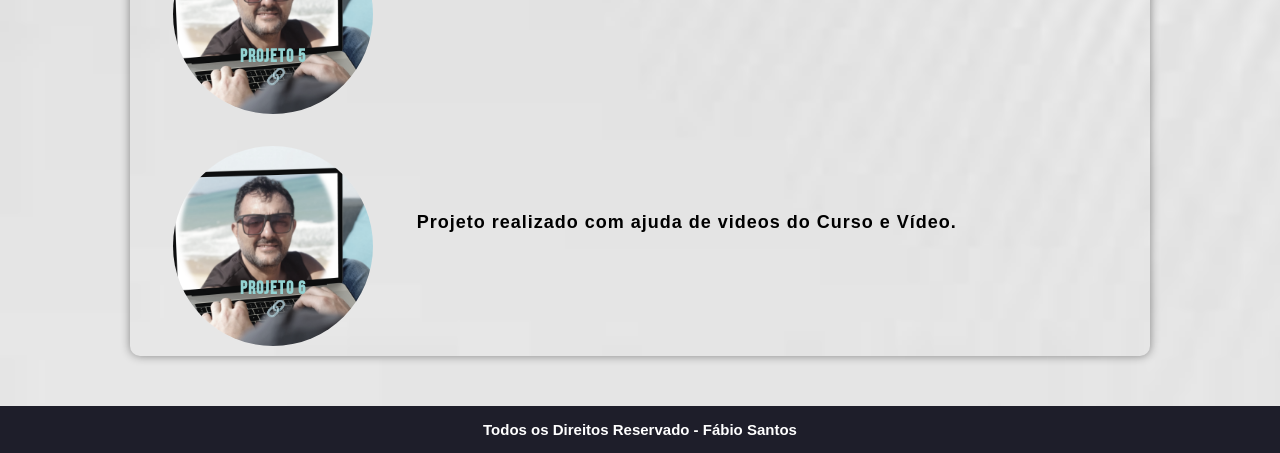
==== commit d0303f81: "Update index.html" ====
--- a/index.html
+++ b/index.html
@@ -46,7 +46,7 @@
                 </div>
             </div>
             <div class="card-text">
-                <p align="justfy">Meu primeiro desafio realizado sozinho, demorou um pouco mais consegui, simulação de um site de contabilidade tuanto para descktop quanto mobile, onde vi html, css e java script, em cima deste estou procurando me aprofundar cada vez mais.</p>
+                <p align="justfy">Meu primeiro desafio realizado sozinho, demorou um pouco mais consegui, simulação de um site de contabilidade tanto para descktop quanto para mobile, onde vi HTML, CSS e JAVA SCRIPT, em cima deste estou procurando me aprofundar cada vez mais.</p>
             </div>
         </div>
         <div class="card-container">
--- a/assents/stilos.css
+++ b/assents/stilos.css
@@ -40,7 +40,7 @@
 }
 
 header img{
-    margin-left: 40px;
+    margin-left: 30px;
 }
 header p{
     color: white;
@@ -61,19 +61,17 @@
 h2{
     font-size: 20px;
     margin-left: 10px;
-    text-align: justify;
     color: black;
     margin-top: 10px;
     font-family: var(--fonte-padrao);
-    
     
 }
 main {
     min-width: 250px;
     max-width: 1000px;
     margin: auto;
-    margin-bottom: 30px;
-    padding: 15px;
+    margin-bottom: 50px;
+    padding: 10px;
     background-color: white;
     box-shadow: 0px 0px 10px rgba(0, 0, 0, 0.418);
     border-bottom-right-radius: 10px;
@@ -90,7 +88,7 @@
 main p{
     color: black;
     font-size: 18px; 
-    text-align: justify;
+    text-align:justify;  
     margin-left: 10px;
     margin-right: 20px;
     letter-spacing: 1px;
@@ -203,13 +201,14 @@
 .footer{
     width: 100%;
     height: 100%;
-    background-color: #e4e4e7;
-    display: flex;
-    align-items: center;
-    justify-content: center;
-    color: #1e1e2a;
+    display: flex;
+    align-items: center;
+    justify-content: center;
+    color: white;
+    font-family: var(--fonte-padrao);
     font-size: 15px;
-   
+    font-weight: bold;
+    background-color: #1e1e2a;
 }
 @media (max-width: 760px) {
     .header-container{
@@ -219,10 +218,11 @@
         max-width: 100%;
     }
     h1{
-        font-size: 25px;
+        font-size: 23px;
         text-transform: uppercase;
         color: white;
     }
+   
     h2{
         font-size: 20px;
         margin-left: -5px;
@@ -236,11 +236,14 @@
     main p{
         font-size: 15px;
         margin-left: -1px;
+        text-align:left
         
     }
     header p{
         font-size: 20px;
     }
-   
-}
-
+    footer p{
+        color: white;
+    }
+}
+
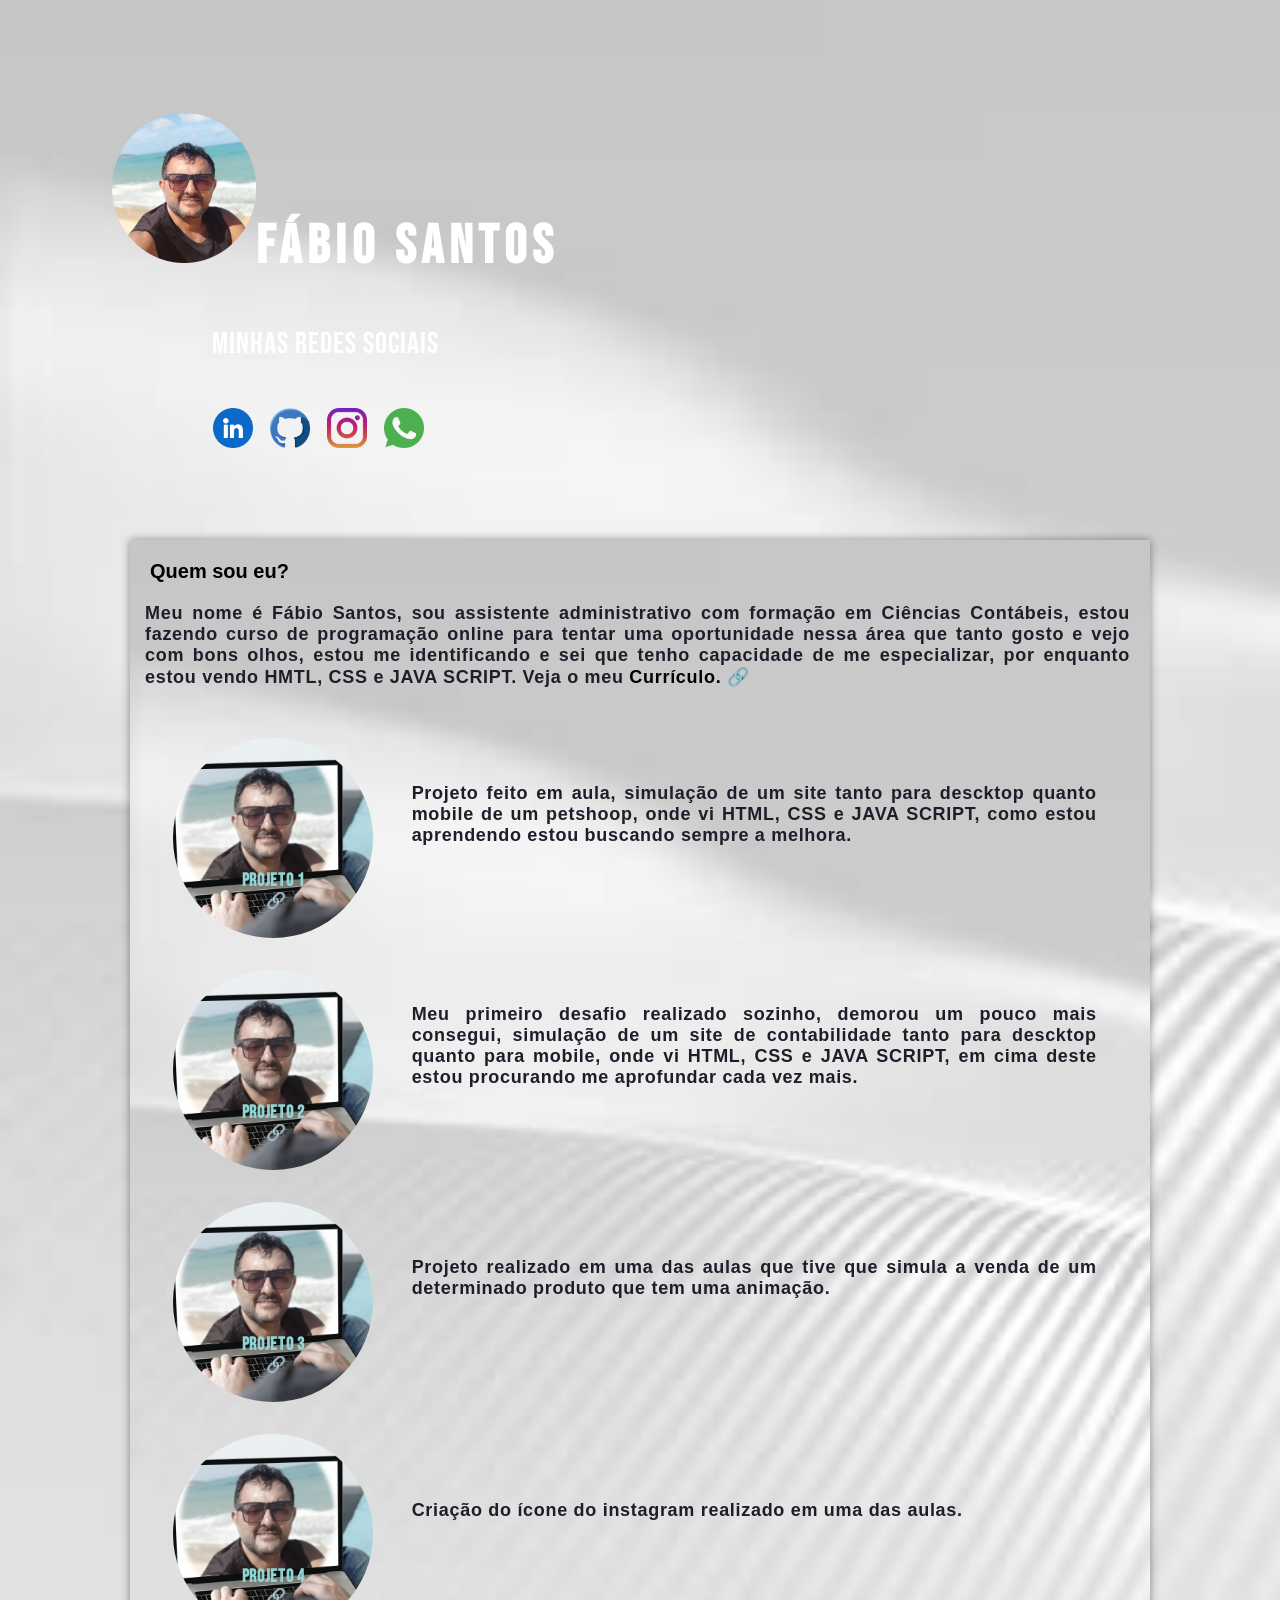
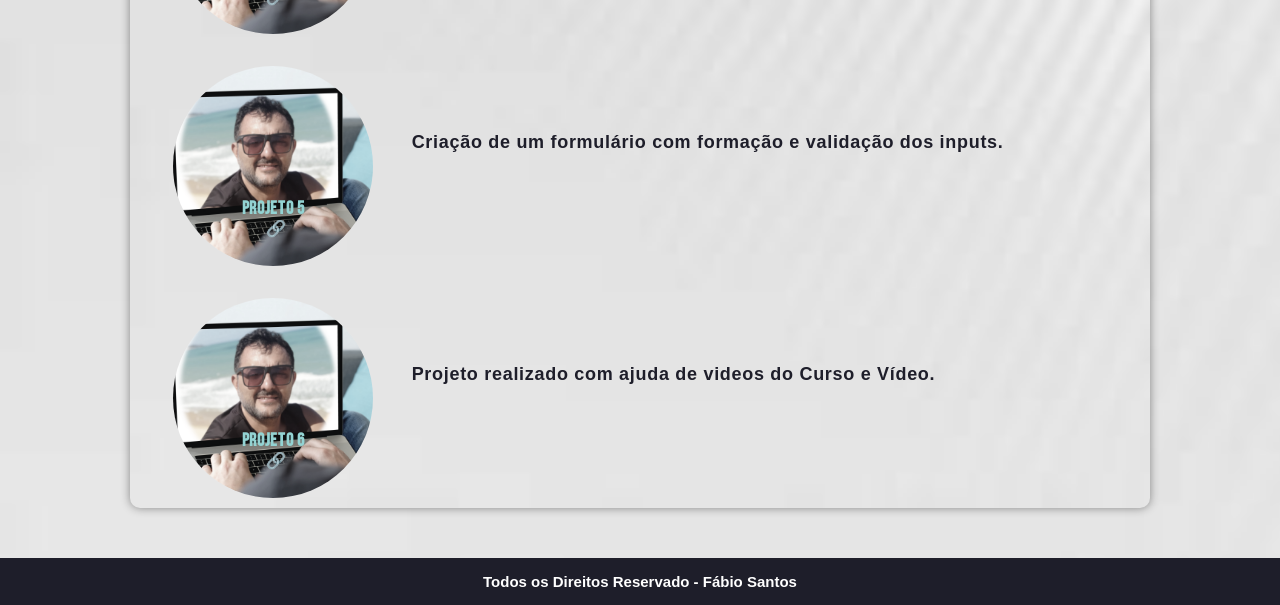
==== commit 6992f10a: "Update index.html" ====
--- a/index.html
+++ b/index.html
@@ -35,7 +35,7 @@
                
             </div>
             <div class="card-text">
-                <p>Projeto feito em aula, simulação de um site tanto para descktop quanto mobile de um petshoop, onde vi html, css e java script.</p>
+                <p>Projeto feito em aula, simulação de um site tanto para descktop quanto mobile de um petshoop, onde vi HTML, CSS e JAVA SCRIPT, como estou aprendendo estou buscando sempre a melhora.</p>
             </div>
         </div>
         <div class="card-container">
--- a/assents/stilos.css
+++ b/assents/stilos.css
@@ -26,8 +26,8 @@
    background-repeat: no-repeat;
    background-size: cover;
 }
-header{
-    height: 100%;
+.header-container{
+    height: 60vh;
     width: 100%;
     max-width: 100%;
     display: flex;
@@ -37,18 +37,17 @@
     background-image: url(./img/bacgroud.jpg); 
     background-repeat: no-repeat;
     background-size: cover;
-}
-
-header img{
-    margin-left: 30px;
-}
+    
+    
+}
+
 header p{
     color: white;
     font-size: 30px;
     letter-spacing: 1px;
     font-family: var(--fonte-destaque);
     margin-top: 10px;
-    margin-left: 40px;
+    margin-left: 100px;
 }
 
 h1{
@@ -86,18 +85,18 @@
     color: black;
 }
 main p{
-    color: black;
     font-size: 18px; 
     text-align:justify;  
-    margin-left: 10px;
-    margin-right: 20px;
-    letter-spacing: 1px;
+    margin-left: 5px;
+    margin-right: 10px;
+    letter-spacing: 0.7px;
     margin-top: 3px;
-    font-weight: bold;
+    
 }
 .social-media{
     display: flex;
     float: left; 
+    margin-left: 100px;
 }
 .social-media a{
     text-decoration: none;
@@ -216,34 +215,40 @@
         height: 40vh;
         padding: 0 10px;
         max-width: 100%;
+        
     }
     h1{
         font-size: 23px;
         text-transform: uppercase;
-        color: white;
+        color: white;        
+
     }
    
     h2{
         font-size: 20px;
-        margin-left: -5px;
+        margin-left: 2px;
         color: black;   
     }
-    p{
-        font-size: 15px;
-        margin: 0;
-        color: black;   
-    }
+   
     main p{
-        font-size: 15px;
-        margin-left: -1px;
-        text-align:left
-        
+        font-size: 10px;
+        margin-left: 0;
+        margin-right: 20px;        
+    }
+    .social-media{
+        margin-left: 30px;
+        margin-bottom: 20px;
     }
     header p{
         font-size: 20px;
+        margin-left: 30px;
+        margin-bottom: 20px;
     }
     footer p{
         color: white;
     }
-}
-
+    .card-text{
+        text-align:left
+    }
+}
+
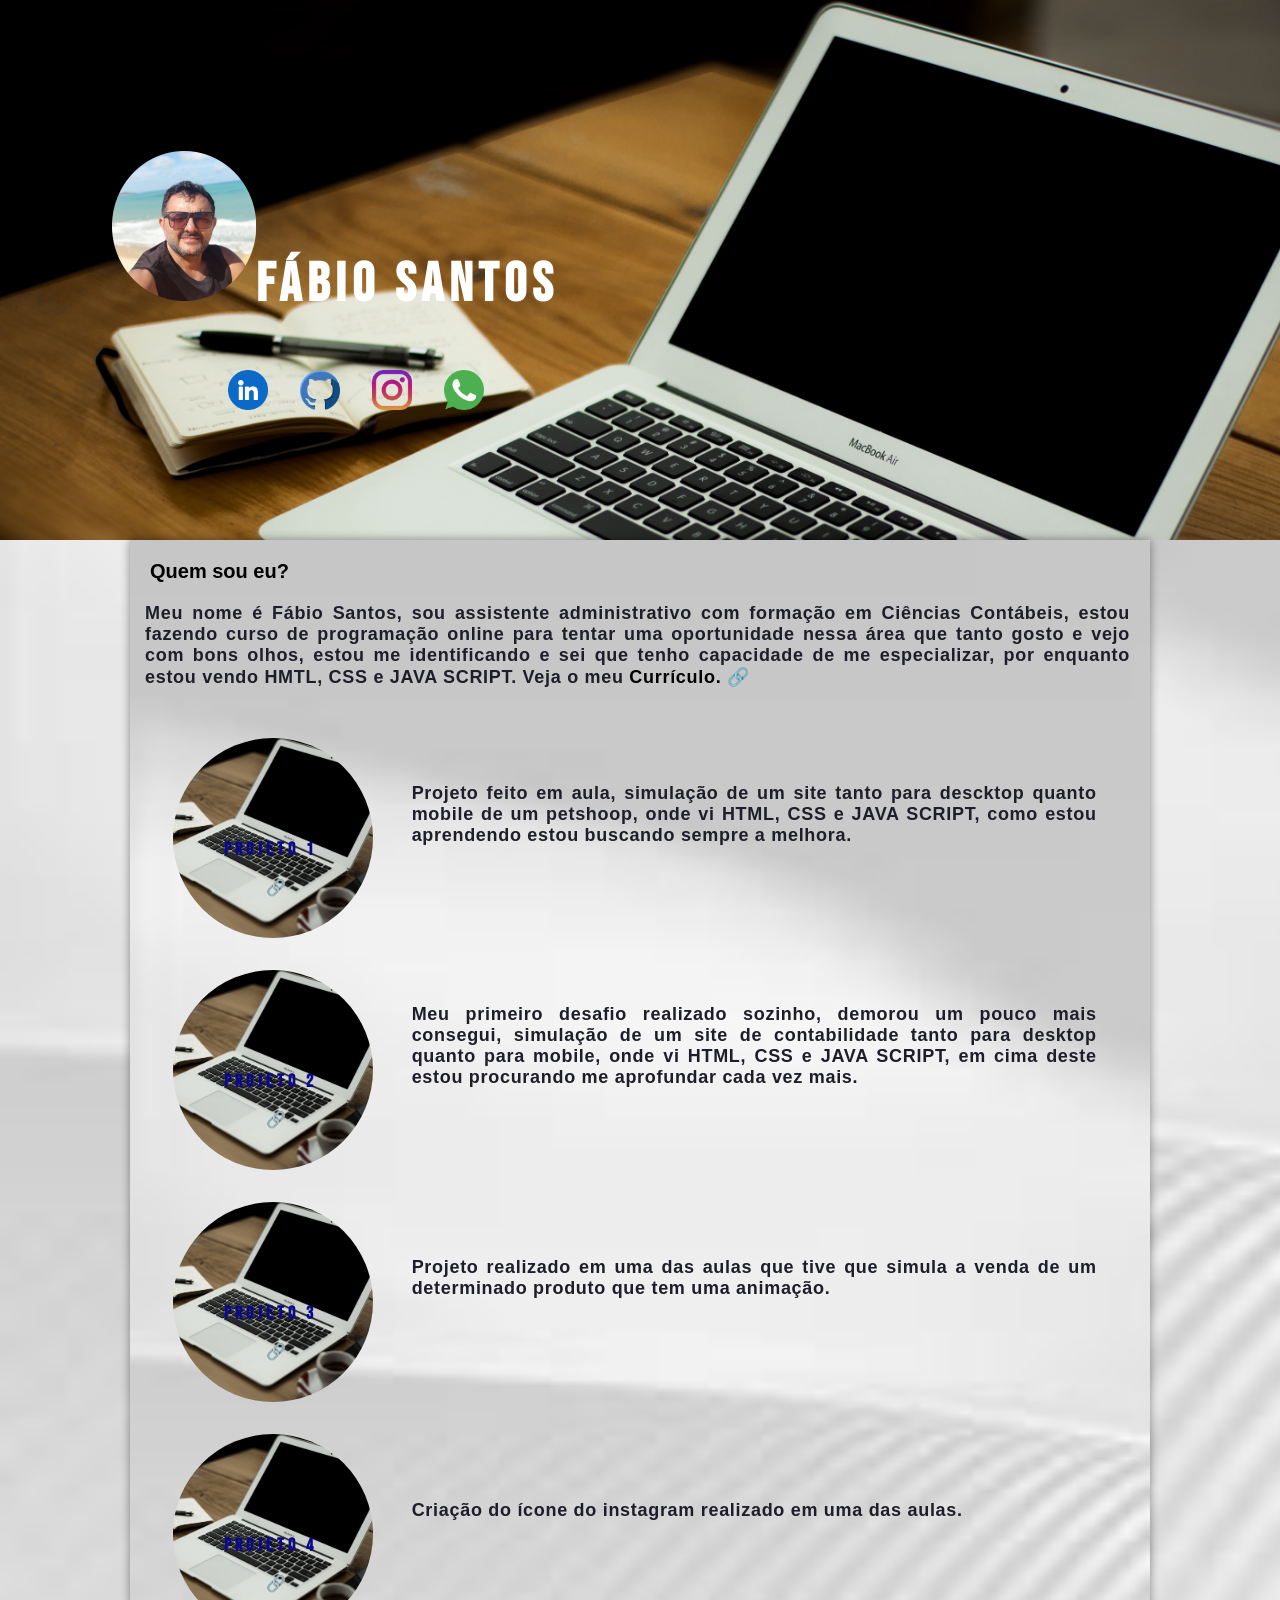
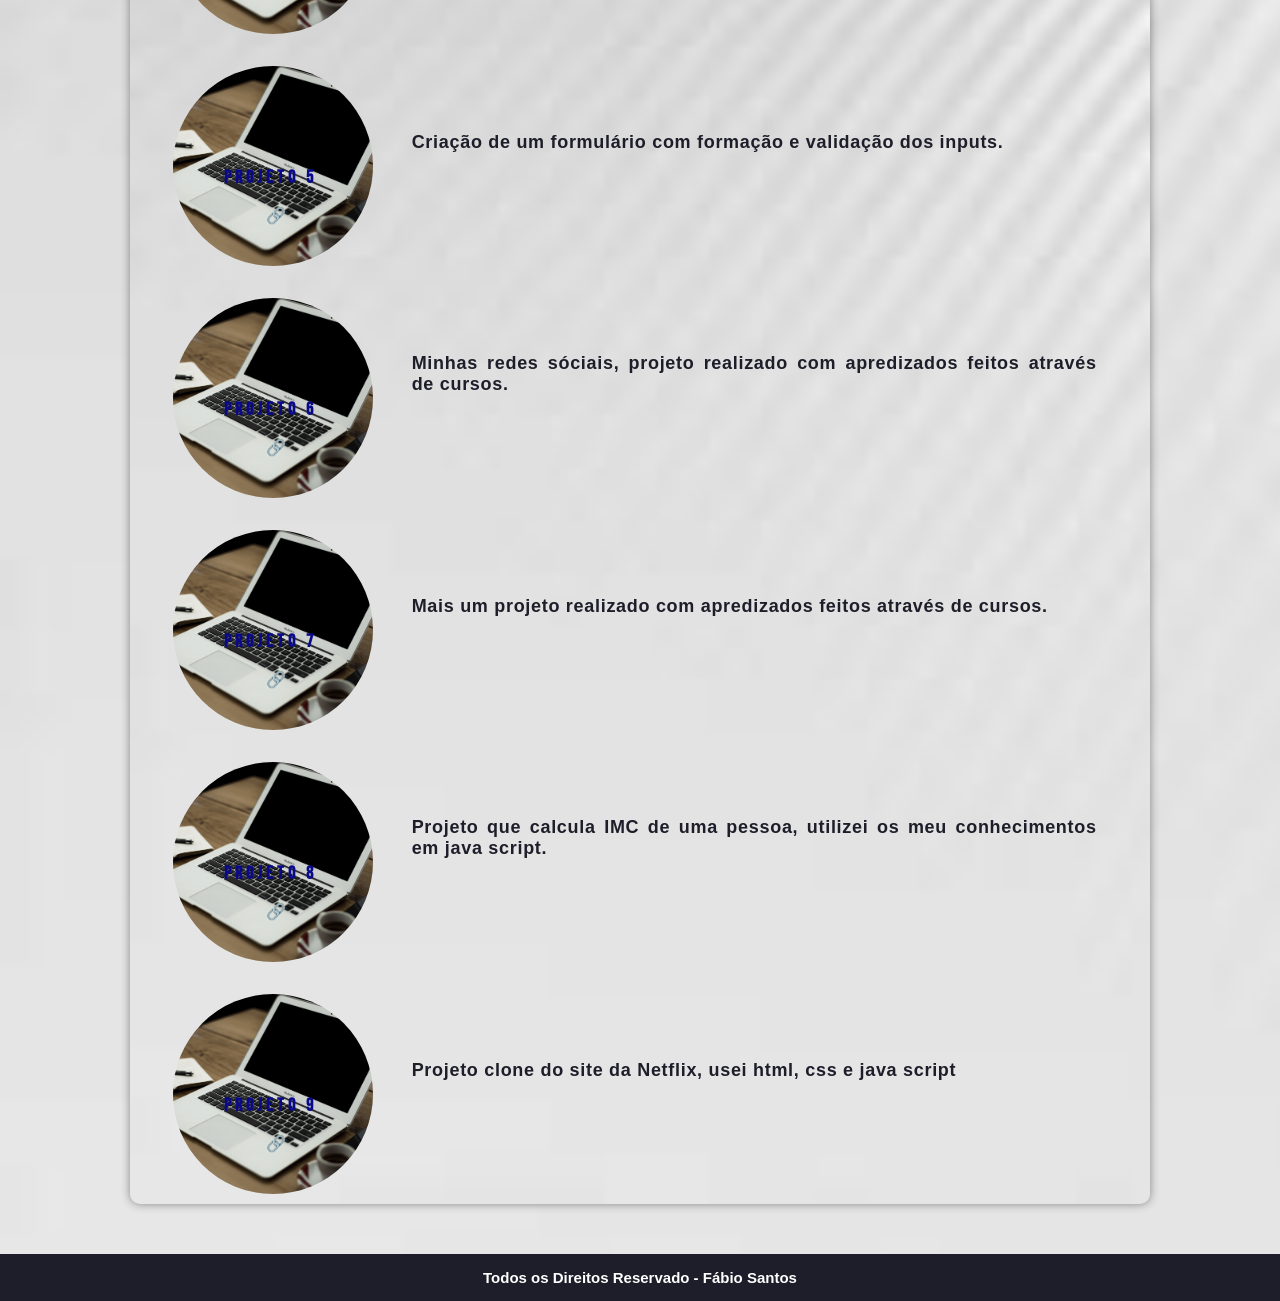
==== commit 3f01ce28: "atualização incluindo os arquivos" ====
--- a/index.html
+++ b/index.html
@@ -1,103 +1,136 @@
-<!DOCTYPE html>
-<html lang="pt-br">
-<head>
-    <meta charset="UTF-8">
-    <meta http-equiv="X-UA-Compatible" content="IE=edge">
-    <meta name="viewport" content="width=device-width, initial-scale=1.0">
-    <link rel="stylesheet" href="assents/stilos.css">
-    <link rel="shortcut icon" href="assents/img/fcs.ico">
-    
-    
-    <title>Portifólio</title>
-</head>
-<body>
-    <header class="header-container">       
-        <h1><img src="assents/img/foto1.png" alt="">Fábio Santos</h1>
-        <p>Minhas redes sociais</p>
-        
-        <div class="social-media">
-            <a href="https://www.linkedin.com/in/f%C3%A1bio-santos-6aab25109/" target="_blank" rel="external"> <img border="0" src="./assents/icons/linkedincolo.png"/></a>
-            <a href="https://github.com/fcosta74" target="_blank" rel="external"><img border="0" src="./assents/icons/githubcolo.png"/></a>
-            <a href="https://www.instagram.com/fabio4.3/" target="_blank" rel="external"><img border="0" src="./assents/icons/instagram.png"/></a>
-            <a href="https://api.whatsapp.com/send/?phone=5571991227224&text&app_absent=0" target="_blank" rel="external"><img border="0" src="./assents/icons/whatsapp.png"/></a>     
-              
-        </div> 
-    </header>
-    <main class="container">
-        <h2>Quem sou eu? </h2>
-        <p>Meu nome é Fábio Santos, sou assistente administrativo com formação em Ciências Contábeis, estou fazendo curso de programação online para tentar uma oportunidade nessa área que tanto gosto e vejo com bons olhos, estou me identificando e sei que tenho capacidade de me especializar, por enquanto estou vendo HMTL, CSS e JAVA SCRIPT. Veja o meu <a href="Crrículo.pdf" target="_blank" class="externo">Currículo.</a></p>
-        <div class="card-container" id="projetos">
-            <div class="card">
-                <div class="card-wrapper">
-                    <p>Projeto 1</p>
-                    <a href="https://fcosta74.github.io/Projeto/" target="_blank" class="externo"></a> 
-                </div>
-               
-            </div>
-            <div class="card-text">
-                <p>Projeto feito em aula, simulação de um site tanto para descktop quanto mobile de um petshoop, onde vi HTML, CSS e JAVA SCRIPT, como estou aprendendo estou buscando sempre a melhora.</p>
-            </div>
-        </div>
-        <div class="card-container">
-            <div class="card">
-                <div class="card-wrapper">
-                    <p>Projeto 2</p>
-                    <a href="https://fcosta74.github.io/fcscontabilidade/" target="_blank" class="externo"></a>
-                </div>
-            </div>
-            <div class="card-text">
-                <p align="justfy">Meu primeiro desafio realizado sozinho, demorou um pouco mais consegui, simulação de um site de contabilidade tanto para descktop quanto para mobile, onde vi HTML, CSS e JAVA SCRIPT, em cima deste estou procurando me aprofundar cada vez mais.</p>
-            </div>
-        </div>
-        <div class="card-container">
-            <div class="card">
-                <div class="card-wrapper">
-                    <p>Projeto 3</p>
-                    <a href="https://fcosta74.github.io/Playstation/" target="_blank" class="externo"></a>
-                </div>
-            </div>
-            <div class="card-text">
-                <p align="justfy">Projeto realizado em uma das aulas que tive que simula a venda de um determinado produto que tem uma animação.</p>
-            </div>
-        </div>
-        <div class="card-container">
-            <div class="card">
-                <div class="card-wrapper">
-                    <p>Projeto 4</p>
-                    <a href="https://fcosta74.github.io/LogoInsta/" target="_blank" class="externo"></a>    
-                </div>
-            </div>
-            <div class="card-text">
-                <p align="justfy">Criação do ícone do instagram realizado em uma das aulas.</p>
-            </div>
-        </div>
-        <div class="card-container">
-            <div class="card">
-                <div class="card-wrapper">
-                    <p>Projeto 5</p>
-                    <a href="https://fcosta74.github.io/Formulario/" target="_blank" class="externo"></a>
-                    
-                </div>
-            </div>
-            <div class="card-text">
-                <p align="justfy">Criação de um formulário com formação e validação dos inputs.</p>
-            </div>
-        </div>
-        <div class="card-container">
-            <div class="card">
-                <div class="card-wrapper">
-                    <p>Projeto 6</p>
-                    <a href="https://fcosta74.github.io/Android/" target="_blank" class="externo"></a>  
-                </div>                
-            </div>
-            <div class="card-text">
-                <p align="justfy">Projeto realizado com ajuda de videos do Curso e Vídeo.</p>
-            </div>
-        </div>    
-    </main>
-    <footer class="footer">
-        <p>Todos os Direitos Reservado - Fábio Santos</p>
-    </footer>
-    <script src="js/main.js"></script>
-</body>
-</html>
+<!DOCTYPE html>
+<html lang="pt-br">
+<head>
+    <meta charset="UTF-8">
+    <meta http-equiv="X-UA-Compatible" content="IE=edge">
+    <meta name="viewport" content="width=device-width, initial-scale=1.0">
+    <link rel="stylesheet" href="assents/stilos.css">
+    <link rel="shortcut icon" href="assents/img/programar.jpg">
+    
+    
+    <title>Portifólio</title>
+</head>
+<body>
+    <header class="header-container">       
+        <h1><img src="assents/img/foto1.png" alt="name">Fábio Santos</h1>
+       
+        
+        <div class="social-media">
+            <a href="https://www.linkedin.com/in/f%C3%A1bio-santos-6aab25109/" target="_blank" rel="external"> <img src="./assents/icons/linkedincolo.png"/></a>
+            <a href="https://github.com/fcosta74" target="_blank" rel="external"><img src="./assents/icons/githubcolo.png"/></a>
+            <a href="https://www.instagram.com/fabio4.3/" target="_blank" rel="external"><img src="./assents/icons/instagram.png"/></a>
+            <a href="https://api.whatsapp.com/send/?phone=5571991227224&text&app_absent=0" target="_blank" rel="external"><img src="./assents/icons/whatsapp.png"/></a>     
+        </div> 
+        
+    </header>
+    <main class="container">
+        <h2>Quem sou eu? </h2>
+        <p>Meu nome é Fábio Santos, sou assistente administrativo com formação em Ciências Contábeis, estou fazendo curso de programação online para tentar uma oportunidade nessa área que tanto gosto e vejo com bons olhos, estou me identificando e sei que tenho capacidade de me especializar, por enquanto estou vendo HMTL, CSS e JAVA SCRIPT. Veja o meu <a href="Crrículo.pdf" target="_blank" class="externo">Currículo.</a></p>
+        <div class="card-container" id="projetos">
+            <div class="card">
+                <div class="card-wrapper">
+                    <p>Projeto 1</p>
+                    <a href="https://fcosta74.github.io/Projeto/" target="_blank" class="externo"></a> 
+                </div>
+               
+            </div>
+            <div class="card-text">
+                <p>Projeto feito em aula, simulação de um site tanto para descktop quanto mobile de um petshoop, onde vi HTML, CSS e JAVA SCRIPT, como estou aprendendo estou buscando sempre a melhora.</p>
+            </div>
+        </div>
+        <div class="card-container">
+            <div class="card">
+                <div class="card-wrapper">
+                    <p>Projeto 2</p>
+                    <a href="https://fcosta74.github.io/fcs-contabilidade/" target="_blank" class="externo"></a>
+                </div>
+            </div>
+            <div class="card-text">
+                <p class="justfy">Meu primeiro desafio realizado sozinho, demorou um pouco mais consegui, simulação de um site de contabilidade tanto para desktop quanto para mobile, onde vi HTML, CSS e JAVA SCRIPT, em cima deste estou procurando me aprofundar cada vez mais.</p>
+            </div>
+        </div>
+        <div class="card-container">
+            <div class="card">
+                <div class="card-wrapper">
+                    <p>Projeto 3</p>
+                    <a href="https://fcosta74.github.io/gamer/" target="_blank" class="externo"></a>
+                </div>
+            </div>
+            <div class="card-text">
+                <p>Projeto realizado em uma das aulas que tive que simula a venda de um determinado produto que tem uma animação.</p>
+            </div>
+        </div>
+        <div class="card-container">
+            <div class="card">
+                <div class="card-wrapper">
+                    <p>Projeto 4</p>
+                    <a href="https://fcosta74.github.io/LogoInsta/" target="_blank" class="externo"></a>    
+                </div>
+            </div>
+            <div class="card-text">
+                <p>Criação do ícone do instagram realizado em uma das aulas.</p>
+            </div>
+        </div>
+        <div class="card-container">
+            <div class="card">
+                <div class="card-wrapper">
+                    <p>Projeto 5</p>
+                    <a href="https://fcosta74.github.io/Formulario/" target="_blank" class="externo"></a>
+                    
+                </div>
+            </div>
+            <div class="card-text">
+                <p>Criação de um formulário com formação e validação dos inputs.</p>
+            </div>
+        </div>
+        <div class="card-container">
+            <div class="card">
+                <div class="card-wrapper">
+                    <p>Projeto 6</p>
+                    <a href="https://fcosta74.github.io/redes-sociais/" target="_blank" class="externo"></a>  
+                </div>                
+            </div>
+            <div class="card-text">
+                <p>Minhas redes sóciais, projeto realizado com apredizados feitos através de cursos.</p>
+            </div>
+        </div>
+        <div class="card-container">
+            <div class="card">
+                <div class="card-wrapper">
+                    <p>Projeto 7</p>
+                    <a href="https://fcosta74.github.io/Android/" target="_blank" class="externo"></a>  
+                </div>                
+            </div>
+            <div class="card-text">
+                <p>Mais um projeto realizado com apredizados feitos através de cursos.</p>
+            </div>
+        </div>
+        <div class="card-container">
+            <div class="card">
+                <div class="card-wrapper">
+                    <p>Projeto 8</p>
+                    <a href="https://fcosta74.github.io/calculadora_imc_js/" target="_blank" class="externo"></a>  
+                </div>                
+            </div>
+            <div class="card-text">
+                <p>Projeto que calcula IMC de uma pessoa, utilizei os meu conhecimentos em java script.</p>
+            </div>
+        </div> 
+        <div class="card-container">
+            <div class="card">
+                <div class="card-wrapper">
+                    <p>Projeto 9</p>
+                    <a href="https://fcosta74.github.io/CloneSiteNetflix/" target="_blank" class="externo"></a>  
+                </div>                
+            </div>
+            <div class="card-text">
+                <p>Projeto clone do site da Netflix, usei html, css e java script</p>
+            </div>
+        </div>             
+    </main>
+    <footer class="footer">
+        <p>Todos os Direitos Reservado - Fábio Santos</p>
+    </footer>
+    <script src="js/main.js"></script>
+</body>
+</html>
--- a/assents/stilos.css
+++ b/assents/stilos.css
@@ -1,254 +1,232 @@
-@import url('https://fonts.googleapis.com/css2?family=Fira+Code:wght@400;700&display=swap');
-@import url('https://fonts.googleapis.com/css2?family=Bebas+Neue&display=swap');
-
-
-:root {
-   
-    --cor1: #83e1ad;
-    --cor2: #3ddc84;
-    --cor3: #2fa866;
-    --cor4: #1a5c37;
-    --cor5: #063d1e;
-
-    --fonte-destaque: 'Bebas Neue', cursive;
-    --fonte-padrao: Arial, Verdana, Helvetica, sans-serif;
-}
-a.externo::after {
-    content: '\00A0\1F517';
-    
-}
-body{
-   margin: 0;
-   padding: 0;
-   font-family: 'Poppins', sans-serif;
-   color: #1e1e2a; 
-   background-image: url(./img/fundao.jpg); 
-   background-repeat: no-repeat;
-   background-size: cover;
-}
-.header-container{
-    height: 60vh;
-    width: 100%;
-    max-width: 100%;
-    display: flex;
-    flex-direction: column;
-    justify-content: center;
-    padding: 0 112px; 
-    background-image: url(./img/bacgroud.jpg); 
-    background-repeat: no-repeat;
-    background-size: cover;
-    
-    
-}
-
-header p{
-    color: white;
-    font-size: 30px;
-    letter-spacing: 1px;
-    font-family: var(--fonte-destaque);
-    margin-top: 10px;
-    margin-left: 100px;
-}
-
-h1{
-    font-size: 55px;
-    text-transform: uppercase;
-    font-family: var(--fonte-destaque);
-    color: white;
-    letter-spacing: 6px;
-}
-h2{
-    font-size: 20px;
-    margin-left: 10px;
-    color: black;
-    margin-top: 10px;
-    font-family: var(--fonte-padrao);
-    
-}
-main {
-    min-width: 250px;
-    max-width: 1000px;
-    margin: auto;
-    margin-bottom: 50px;
-    padding: 10px;
-    background-color: white;
-    box-shadow: 0px 0px 10px rgba(0, 0, 0, 0.418);
-    border-bottom-right-radius: 10px;
-    border-bottom-left-radius: 10px;
-    font-family: var(--fonte-padrao);
-    font-weight: bold;
-    background-image: url(img/fundao.jpg);
-}
-main a{
-    text-decoration: none;
-    font-family: var(--fonte-padrao);
-    color: black;
-}
-main p{
-    font-size: 18px; 
-    text-align:justify;  
-    margin-left: 5px;
-    margin-right: 10px;
-    letter-spacing: 0.7px;
-    margin-top: 3px;
-    
-}
-.social-media{
-    display: flex;
-    float: left; 
-    margin-left: 100px;
-}
-.social-media a{
-    text-decoration: none;
-    color: #1e1e2a;
-    padding: 1rem 1rem;
-    margin-left: -15px;
-    width: 40px;
-    height: 40px;
-    display: flex;    
-}
-/* CARDS */
-.container{
-    height: auto;
-    width: 100%;
-    display: flex;
-    flex-direction: column;
-    justify-content: space-evenly;
-    background-size: cover;
-    background-repeat: no-repeat;    
-}
-
-.card-container{
-    display: flex;
-    justify-content: space-evenly;
-    align-items: center;
-    width: 100%;
-    
-    
-}
-.card{
-    width: 200px;
-    height: 200px;
-    border-radius: 100%;
-    margin: 2rem 0 0 0;
-    display: flex;
-    align-items: center;
-    justify-content: center;
-    background-image: url(./img/programar.jpg);
-    background-position: center;
-    background-size: cover;
-    background-repeat: no-repeat;
-    filter: grayscale(0.5);
-    color: #90fcf9;
-    transition: 0.5s case-in-out;
-
-}
-
-.card-text{
-    width: 70%;
-   
-}
-.card-wrapper{
-    text-align: center;
-    display: flex;
-    flex-direction: column;
-    justify-content: center;
-    align-items: center;
-    position: relative;
-    font-family: var(--fonte-destaque);
-    letter-spacing: 4px;
-    
-    
-}
-.card-wrapper::before{
-    content: '';
-    height: 100px;
-    width: 100px;
-    border-radius: 50%;
-    display: block;
-    border: 2px solid #60e1e0;
-    opacity: 0;
-    transition: 0.5s ease-in-out;
-}
-.card-wrapper p{
-    margin: 0;
-    margin-top: 0;  
-    color: #60e1e0; 
-    
-}
-.card-wrapper > a{
-    text-decoration: none;
-}
-
-.card:hover{
-    filter: unset;
-}
-.card:hover > .card-wrapper::before{
-    height: 150px;
-    width: 150px;
-    opacity: 1;
-}
-.card:hover > .card-wrapper > a {
-    opacity: 1;
-    visibility: visible;
-    font-size: 20px;
-    
-}
-
-/* FOOTER */
-
-.footer{
-    width: 100%;
-    height: 100%;
-    display: flex;
-    align-items: center;
-    justify-content: center;
-    color: white;
-    font-family: var(--fonte-padrao);
-    font-size: 15px;
-    font-weight: bold;
-    background-color: #1e1e2a;
-}
-@media (max-width: 760px) {
-    .header-container{
-        width: 100%;
-        height: 40vh;
-        padding: 0 10px;
-        max-width: 100%;
-        
-    }
-    h1{
-        font-size: 23px;
-        text-transform: uppercase;
-        color: white;        
-
-    }
-   
-    h2{
-        font-size: 20px;
-        margin-left: 2px;
-        color: black;   
-    }
-   
-    main p{
-        font-size: 10px;
-        margin-left: 0;
-        margin-right: 20px;        
-    }
-    .social-media{
-        margin-left: 30px;
-        margin-bottom: 20px;
-    }
-    header p{
-        font-size: 20px;
-        margin-left: 30px;
-        margin-bottom: 20px;
-    }
-    footer p{
-        color: white;
-    }
-    .card-text{
-        text-align:left
-    }
-}
-
+@import url('https://fonts.googleapis.com/css2?family=Fira+Code:wght@400;700&display=swap');
+@import url('https://fonts.googleapis.com/css2?family=Bebas+Neue&display=swap');
+
+
+:root {
+   
+    --cor1: #83e1ad;
+    --cor2: #3ddc84;
+    --cor3: #2fa866;
+    --cor4: #1a5c37;
+    --cor5: #063d1e;
+
+    --fonte-destaque: 'Bebas Neue', cursive;
+    --fonte-padrao: Arial, Verdana, Helvetica, sans-serif;
+}
+a.externo::after {
+    content: '\00A0\1F517';
+    
+}
+body{
+   margin: 0;
+   padding: 0;
+   font-family: 'Poppins', sans-serif;
+   color: #1e1e2a; 
+   background-image: url(./img/fundao.jpg); 
+   background-repeat: no-repeat;
+   background-size: cover;
+}
+
+.header-container{
+    height: 60vh;
+    width: 100%;
+    max-width: 100%;
+    display: flex;
+    flex-direction: column;
+    justify-content: center;
+    padding: 0 112px; 
+    background-image: url(./img/programar.jpg); 
+    background-repeat: no-repeat;
+    background-size: cover;
+    background-attachment: fixed;
+    background-color: #1e1e2a;
+    
+}
+
+
+.header-container h1{
+    font-size: 55px;
+    font-family: var(--fonte-destaque);
+    color: #fff;
+    letter-spacing: 6px;
+}
+.social-media{
+    display: flex;
+    float: left; 
+    margin-left: 100px;
+    align-items: center;
+}
+.social-media a{
+    text-decoration: none;
+    color: #1e1e2a;
+    padding: 1rem 1rem;
+    width: 40px;
+    height: 40px;
+    display: flex;    
+}
+h2{
+    font-size: 20px;
+    margin-left: 10px;
+    color: #000;
+    margin-top: 10px;
+    font-family: var(--fonte-padrao);
+    
+}
+main {
+    max-width: 1000px;
+    margin: auto;
+    margin-bottom: 50px;
+    padding: 10px;
+    background-color: white;
+    box-shadow: 0px 0px 10px rgba(0, 0, 0, 0.418);
+    border-bottom-right-radius: 10px;
+    border-bottom-left-radius: 10px;
+    font-family: var(--fonte-padrao);
+    font-weight: bold;
+    background-image: url(img/fundao.jpg);
+}
+main a{
+    text-decoration: none;
+    font-family: var(--fonte-padrao);
+    color: #000;
+}
+main p{
+    font-size: 18px; 
+    text-align:justify;  
+    margin-left: 5px;
+    margin-right: 10px;
+    letter-spacing: 0.7px;
+    margin-top: 3px;
+    
+}
+
+
+.container{
+    height: auto;
+    width: 100%;
+    display: flex;
+    flex-direction: column;
+    justify-content: space-evenly;
+    background-size: cover;
+    background-repeat: no-repeat;    
+}
+
+.card-container{
+    display: flex;
+    justify-content: space-evenly;
+    align-items: center;
+    width: 100%;
+    
+    
+}
+.card{
+    width: 200px;
+    height: 200px;
+    border-radius: 100%;
+    margin: 2rem 0 0 0;
+    display: flex;
+    align-items: center;
+    justify-content: center;
+    background-image: url(./img/programar.jpg);
+    background-position: center;
+    background-size: cover;
+    background-repeat: no-repeat;
+    filter: grayscale(0.5);
+    color: #000;
+    transition: 0.5s case-in-out;
+
+}
+
+.card-text{
+    width: 70%;
+   
+}
+.card-wrapper{
+    text-align: center;
+    display: flex;
+    flex-direction: column;
+    justify-content: center;
+    align-items: center;
+    position: relative;
+    font-family: var(--fonte-destaque);
+}
+.card-wrapper p{
+    margin-top: 60px;  
+    color: blue; 
+    letter-spacing: 4px;
+    font-weight: bold;
+}
+.card-wrapper > a{
+    text-decoration: none;
+}
+
+.card:hover{
+    filter: unset;
+}
+.card:hover > .card-wrapper::before{
+    height: 150px;
+    width: 150px;
+    opacity: 1;
+}
+.card:hover > .card-wrapper > a {
+    opacity: 1;
+    visibility: visible;
+    font-size: 20px;
+    
+}
+
+.footer{
+    width: 100%;
+    height: 100%;
+    display: flex;
+    align-items: center;
+    justify-content: center;
+    color: white;
+    font-family: var(--fonte-padrao);
+    font-size: 15px;
+    font-weight: bold;
+    background-color: #1e1e2a;
+}
+@media (max-width: 760px) {
+    .header-container{
+        width: 150vh;
+        height: 40vh;
+        padding: 0 10px;
+        max-width: 100%;
+        
+    }
+    h1{
+        font-size: 23px;
+        text-transform: uppercase;
+        color: white;        
+
+    }
+   
+    h2{
+        font-size: 20px;
+        margin-left: 2px;
+        color: black;   
+    }
+   
+    main p{
+        font-size: 10px;
+        margin-left: 0;
+        margin-right: 20px;        
+    }
+    .social-media{
+        margin-left: 30px;
+        margin-bottom: 20px;
+    }
+    header p{
+        font-size: 20px;
+        margin-left: 30px;
+        margin-bottom: 20px;
+    }
+    footer p{
+        color: white;
+    }
+    .card-text{
+        text-align:left
+    }
+}
+
